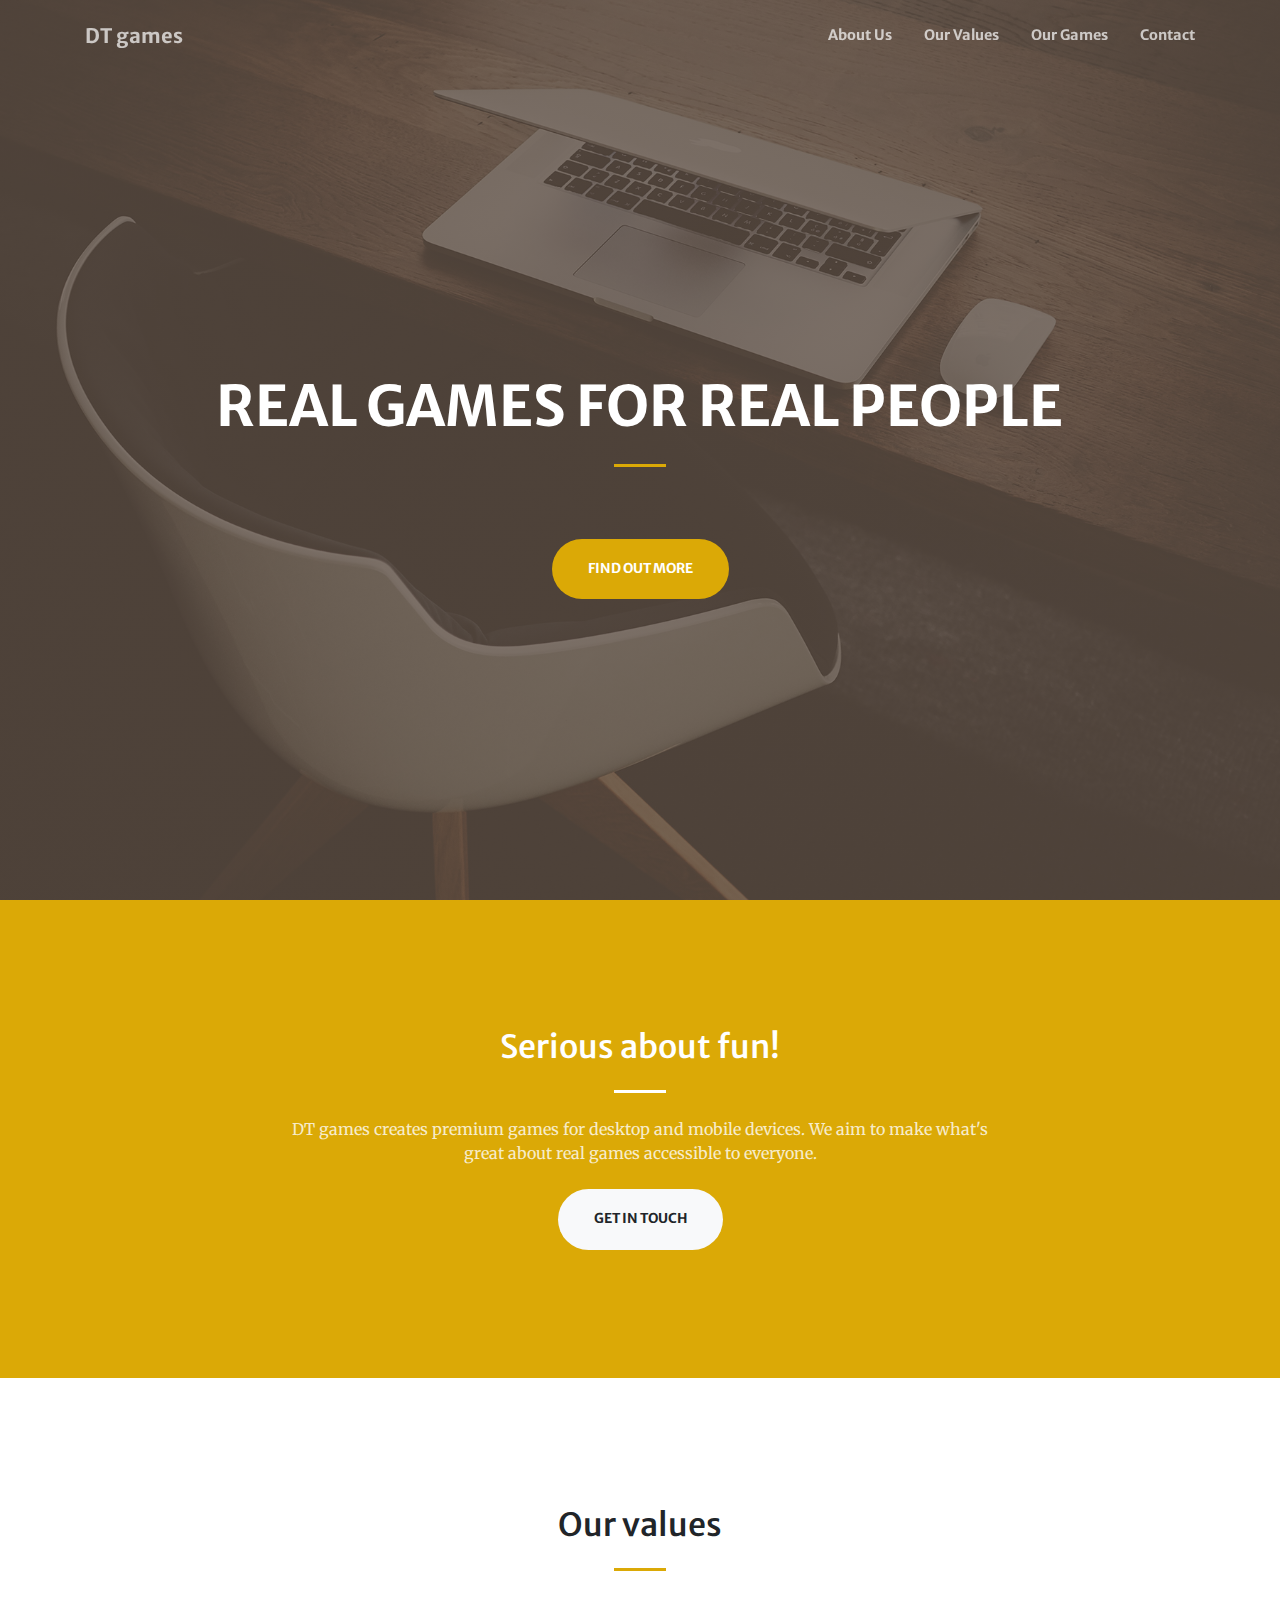
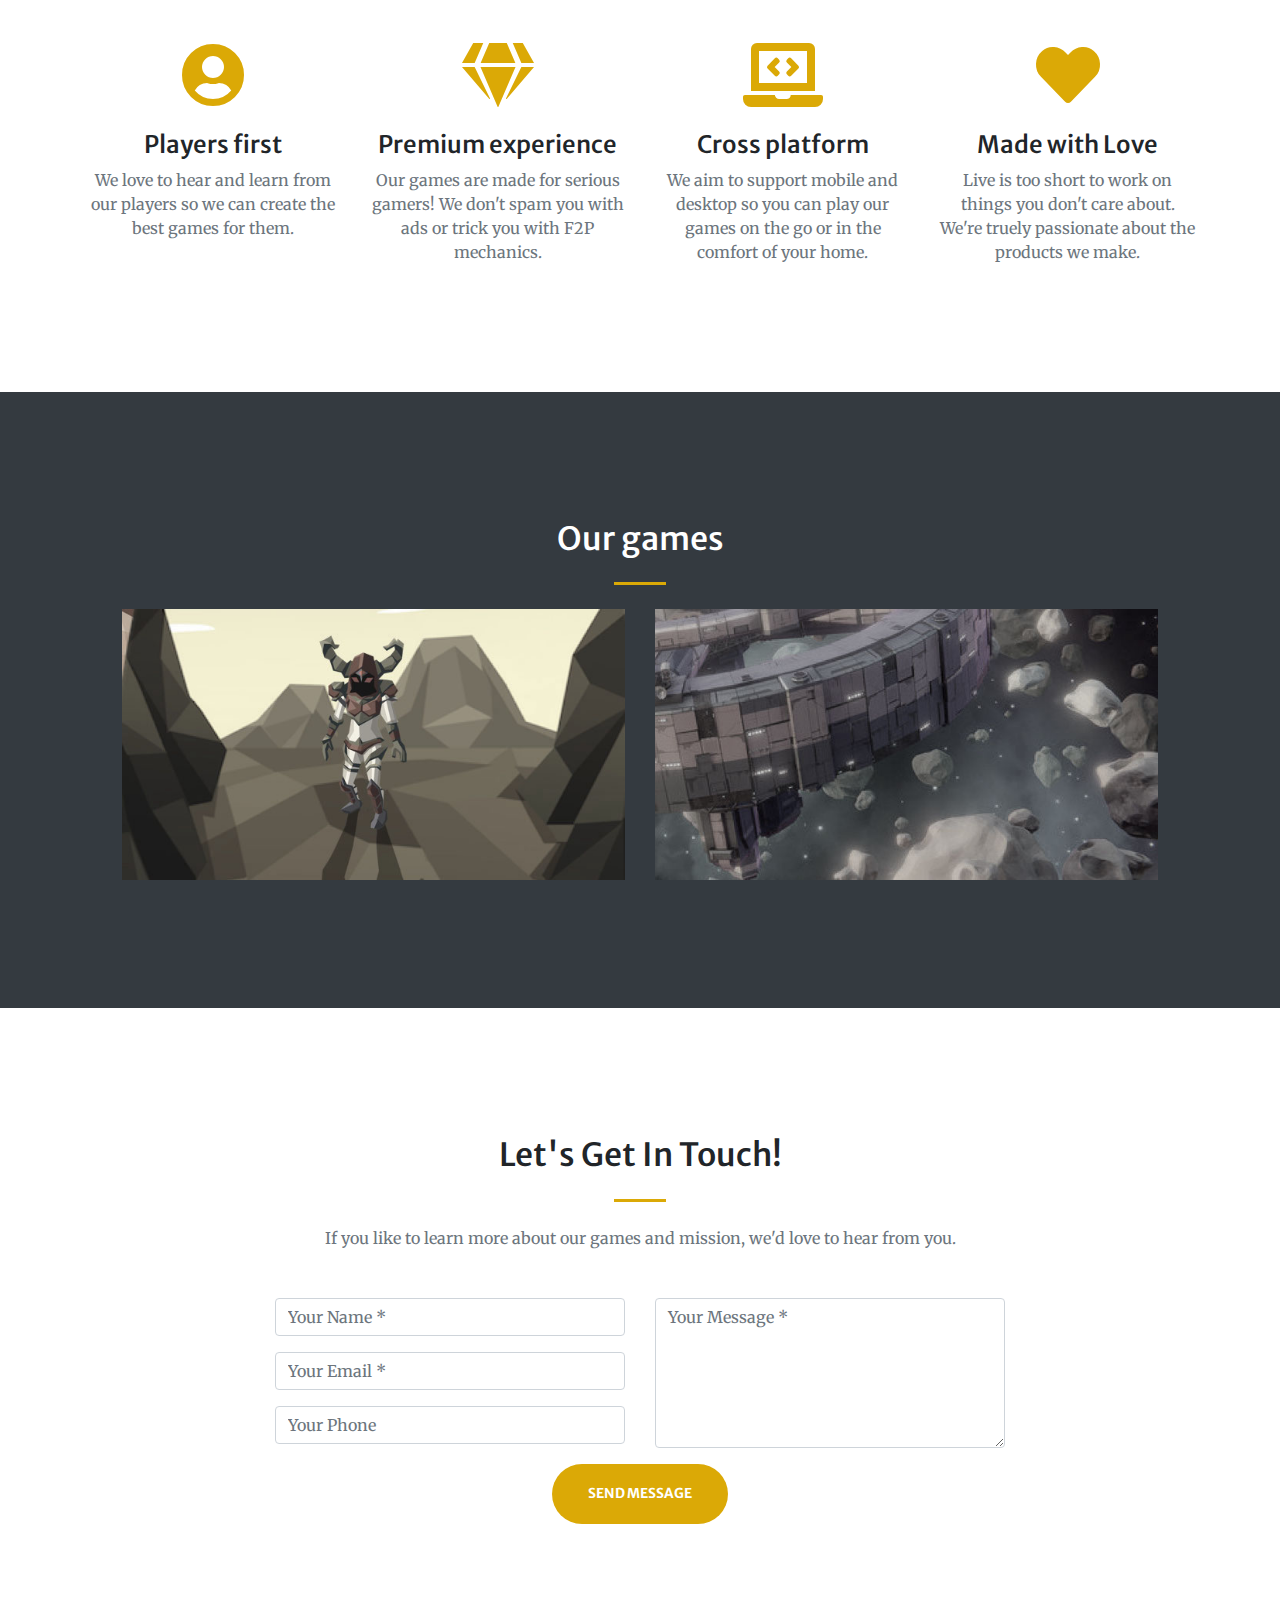
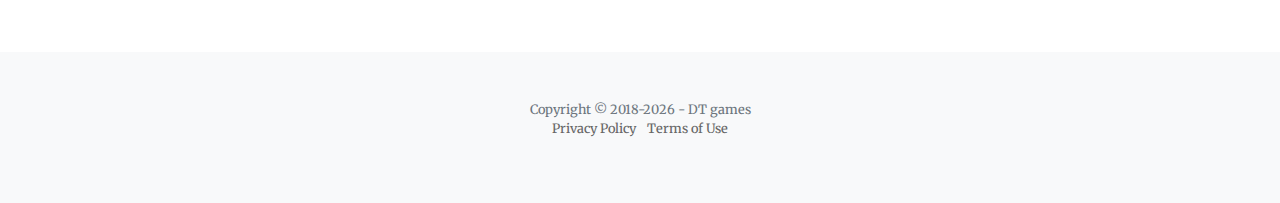
==== index.html @ a959d5f1 "typo fix" ====
<!DOCTYPE html>
<html lang="en">

<head>

  <meta charset="utf-8">
  <meta name="viewport" content="width=device-width, initial-scale=1, shrink-to-fit=no">
  <meta name="description" content="">
  <meta name="author" content="">

  <title>DT games</title>

  <!-- Font Awesome Icons -->
  <link href="vendor/fontawesome-free/css/all.min.css" rel="stylesheet" type="text/css">

  <!-- Google Fonts -->
  <link href="https://fonts.googleapis.com/css?family=Merriweather+Sans:400,700" rel="stylesheet">
  <link href='https://fonts.googleapis.com/css?family=Merriweather:400,300,300italic,400italic,700,700italic' rel='stylesheet' type='text/css'>

  <!-- Plugin CSS -->
  <link href="vendor/magnific-popup/magnific-popup.css" rel="stylesheet">

  <!-- Theme CSS - Includes Bootstrap -->
  <link href="css/creative.css" rel="stylesheet">

</head>

<body id="page-top">

  <!-- Navigation -->
  <nav class="navbar navbar-expand-lg navbar-light fixed-top py-3" id="mainNav">
    <div class="container">
      <a class="navbar-brand js-scroll-trigger" href="#page-top">DT games</a>
      <button class="navbar-toggler navbar-toggler-right" type="button" data-toggle="collapse" data-target="#navbarResponsive" aria-controls="navbarResponsive" aria-expanded="false" aria-label="Toggle navigation">
        <span class="navbar-toggler-icon"></span>
      </button>
      <div class="collapse navbar-collapse" id="navbarResponsive">
        <ul class="navbar-nav ml-auto my-2 my-lg-0">
          <li class="nav-item">
            <a class="nav-link js-scroll-trigger" href="#about">About Us</a>
          </li>
          <li class="nav-item">
            <a class="nav-link js-scroll-trigger" href="#services">Our Values</a>
          </li>
          <li class="nav-item">
            <a class="nav-link js-scroll-trigger" href="#portfolio">Our Games</a>
          </li>
          <li class="nav-item">
            <a class="nav-link js-scroll-trigger" href="#contact">Contact</a>
          </li>
        </ul>
      </div>
    </div>
  </nav>

  <!-- Masthead -->
  <header class="masthead">
    <div class="container h-100">
      <div class="row h-100 align-items-center justify-content-center text-center">
        <div class="col-lg-10 align-self-end">
          <h1 class="text-uppercase text-white font-weight-bold">Real games for real people</h1>
          <hr class="divider my-4">
        </div>
        <div class="col-lg-8 align-self-baseline">
          <p class="text-white-75 font-weight-light mb-5"></p>
          <a class="btn btn-primary btn-xl js-scroll-trigger" href="#about">Find Out More</a>
        </div>
      </div>
    </div>
  </header>

  <!-- About Section -->
  <section class="page-section bg-primary" id="about">
    <div class="container">
      <div class="row justify-content-center">
        <div class="col-lg-8 text-center">
          <h2 class="text-white mt-0">Serious about fun!</h2>
          <hr class="divider light my-4">
          <p class="text-white-80 mb-4" >DT games creates premium games for desktop and mobile devices. We aim to make what's great about real games accessible to everyone.</p>
          <a class="btn btn-light btn-xl js-scroll-trigger" href="#contact">get in touch</a>
        </div>
      </div>
    </div>
  </section>

  <!-- Services Section --> 
  <section class="page-section" id="services">
    <div class="container">
      <h2 class="text-center mt-0">Our values</h2>
      <hr class="divider my-4">
      <div class="row">
        <div class="col-lg-3 col-md-6 text-center">
          <div class="mt-5">
            <i class="fas fa-4x fa-user-circle text-primary mb-4"></i>
            <h3 class="h4 mb-2">Players first</h3>
            <p class="text-muted mb-0">We love to hear and learn from our players so we can create the best games for them.</p>
          </div>
        </div>
        <div class="col-lg-3 col-md-6 text-center">
          <div class="mt-5">
            <i class="fas fa-4x fa-gem text-primary mb-4"></i>
            <h3 class="h4 mb-2">Premium experience</h3>
            <p class="text-muted mb-0">Our games are made for serious gamers! We don't spam you with ads or trick you with F2P mechanics.</p>
          </div>
        </div>
        <div class="col-lg-3 col-md-6 text-center">
          <div class="mt-5">
            <i class="fas fa-4x fa-laptop-code text-primary mb-4"></i>
            <h3 class="h4 mb-2">Cross platform</h3>
            <p class="text-muted mb-0">We aim to support mobile and desktop so you can play our games on the go or in the comfort of your home.</p>
          </div>
        </div>
        <div class="col-lg-3 col-md-6 text-center">
          <div class="mt-5">
            <i class="fas fa-4x fa-heart text-primary mb-4"></i>
            <h3 class="h4 mb-2">Made with Love</h3>
            <p class="text-muted mb-0">Live is too short to work on things you don't care about. We're truely passionate about the products we make.</p>
          </div>
        </div>
      </div>
    </div>
  </section>

  <!-- Portfolio Section -->
  <section id="portfolio" class="page-section bg-dark text-white">
    <div class="container-fluid">
      <h2 class="text-center mt-0">Our games</h2>
      <hr class="divider my-4">
      <div class="row justify-content-center">

        <div class="col-lg-5 col-sm-6">
          <a class="portfolio-box" href="img/portfolio/fullsize/1.jpg">
            <img class="img-fluid" src="img/portfolio/thumbnails/1.jpg" alt="">
            <div class="portfolio-box-caption">
              <div class="project-category text-white-50">
                in development
              </div>
              <div class="project-name">
                Lands of Loot
              </div>
            </div>
          </a>
        </div>
        <div class="col-lg-5 col-sm-6">
          <a class="portfolio-box" href="img/portfolio/fullsize/3.jpg">
            <img class="img-fluid" src="img/portfolio/thumbnails/3.jpg" alt="">
            <div class="portfolio-box-caption">
              <div class="project-category text-white-50">
                
              </div>
              <div class="project-name">
                TBA
              </div>
            </div>
          </a>
        </div>
      </div>
    </div>

  </section>

  <!-- Contact Section -->
  <section class="page-section" id="contact">
    <div class="container">
      <div class="row justify-content-center">
        <div class="col-lg-8 text-center">
          <h2 class="mt-0">Let's Get In Touch!</h2>
          <hr class="divider my-4">
          <p class="text-muted mb-5">If you like to learn more about our games and mission, we'd love to hear from you.</p>
        </div>
      </div>
     

<div class="row justify-content-center">
        <div class="col-lg-8 text-center">
          <form id="contactForm" name="sentMessage" novalidate="novalidate" action="https://getsimpleform.com/messages?form_api_token=a5a8822641e421482d046824a2b41485" method="post">
                  <input type='hidden' name='redirect_to' value='http://www.dt-games.com' />

                  <div class="row">
                    <div class="col-md-6">
                      <div class="form-group">
                        <input class="form-control" id="name" type="text" placeholder="Your Name *" required="required" data-validation-required-message="Please enter your name.">
                        <p class="help-block text-danger"></p>
                      </div>
                      <div class="form-group">
                        <input class="form-control" id="email" type="email" placeholder="Your Email *" required="required" data-validation-required-message="Please enter your email address.">
                        <p class="help-block text-danger"></p>
                      </div>
                      <div class="form-group">
                        <input class="form-control" id="phone" type="tel" placeholder="Your Phone">
                        <p class="help-block text-danger"></p>
                      </div>
                    </div>
                    <div class="col-md-6">
                      <div class="form-group">
                        <textarea class="form-control" id="message" placeholder="Your Message *" required="required" data-validation-required-message="Please enter a message." style="height:150px"></textarea>
                        <p class="help-block text-danger"></p>
                      </div>
                    </div>
                    <div class="clearfix"></div>
                    <div class="col-lg-12 text-center">
                      <div id="success"></div>
                      <button id="sendMessageButton" class="btn btn-primary btn-xl text-uppercase" type="submit">Send Message</button>
                    </div>
                  </div>
                </form>
            </div>
      </div>
     

    </div>
  </section>

  <!-- Footer -->
  <footer class="bg-light py-5">
    <div class="container">
      <div class="small text-center text-muted">Copyright &copy;  
        2018-<script>document.write(new Date().getFullYear())</script>
       - DT games</div>

         <div class="small text-center text-muted">
            <ul class="list-inline quicklinks">
              <li class="list-inline-item">
                <a href="privacy.html" style="color:#666">Privacy Policy</a>
              </li>
              <li class="list-inline-item">
                <a href="terms.html" style="color:#666">Terms of Use</a>
              </li>
            </ul>
          </div>
    </div>

  </footer>

  <!-- Bootstrap core JavaScript -->
  <script src="vendor/jquery/jquery.min.js"></script>
  <script src="vendor/bootstrap/js/bootstrap.bundle.min.js"></script>

  <!-- Plugin JavaScript -->
  <script src="vendor/jquery-easing/jquery.easing.min.js"></script>
  <script src="vendor/magnific-popup/jquery.magnific-popup.min.js"></script>

  <!-- Contact form JavaScript -->
  <script src="js/jqBootstrapValidation.js"></script>
  <script src="js/contact_me.js"></script>

  <!-- Custom scripts for this template -->
  <script src="js/creative.min.js"></script>



</body>

</html>
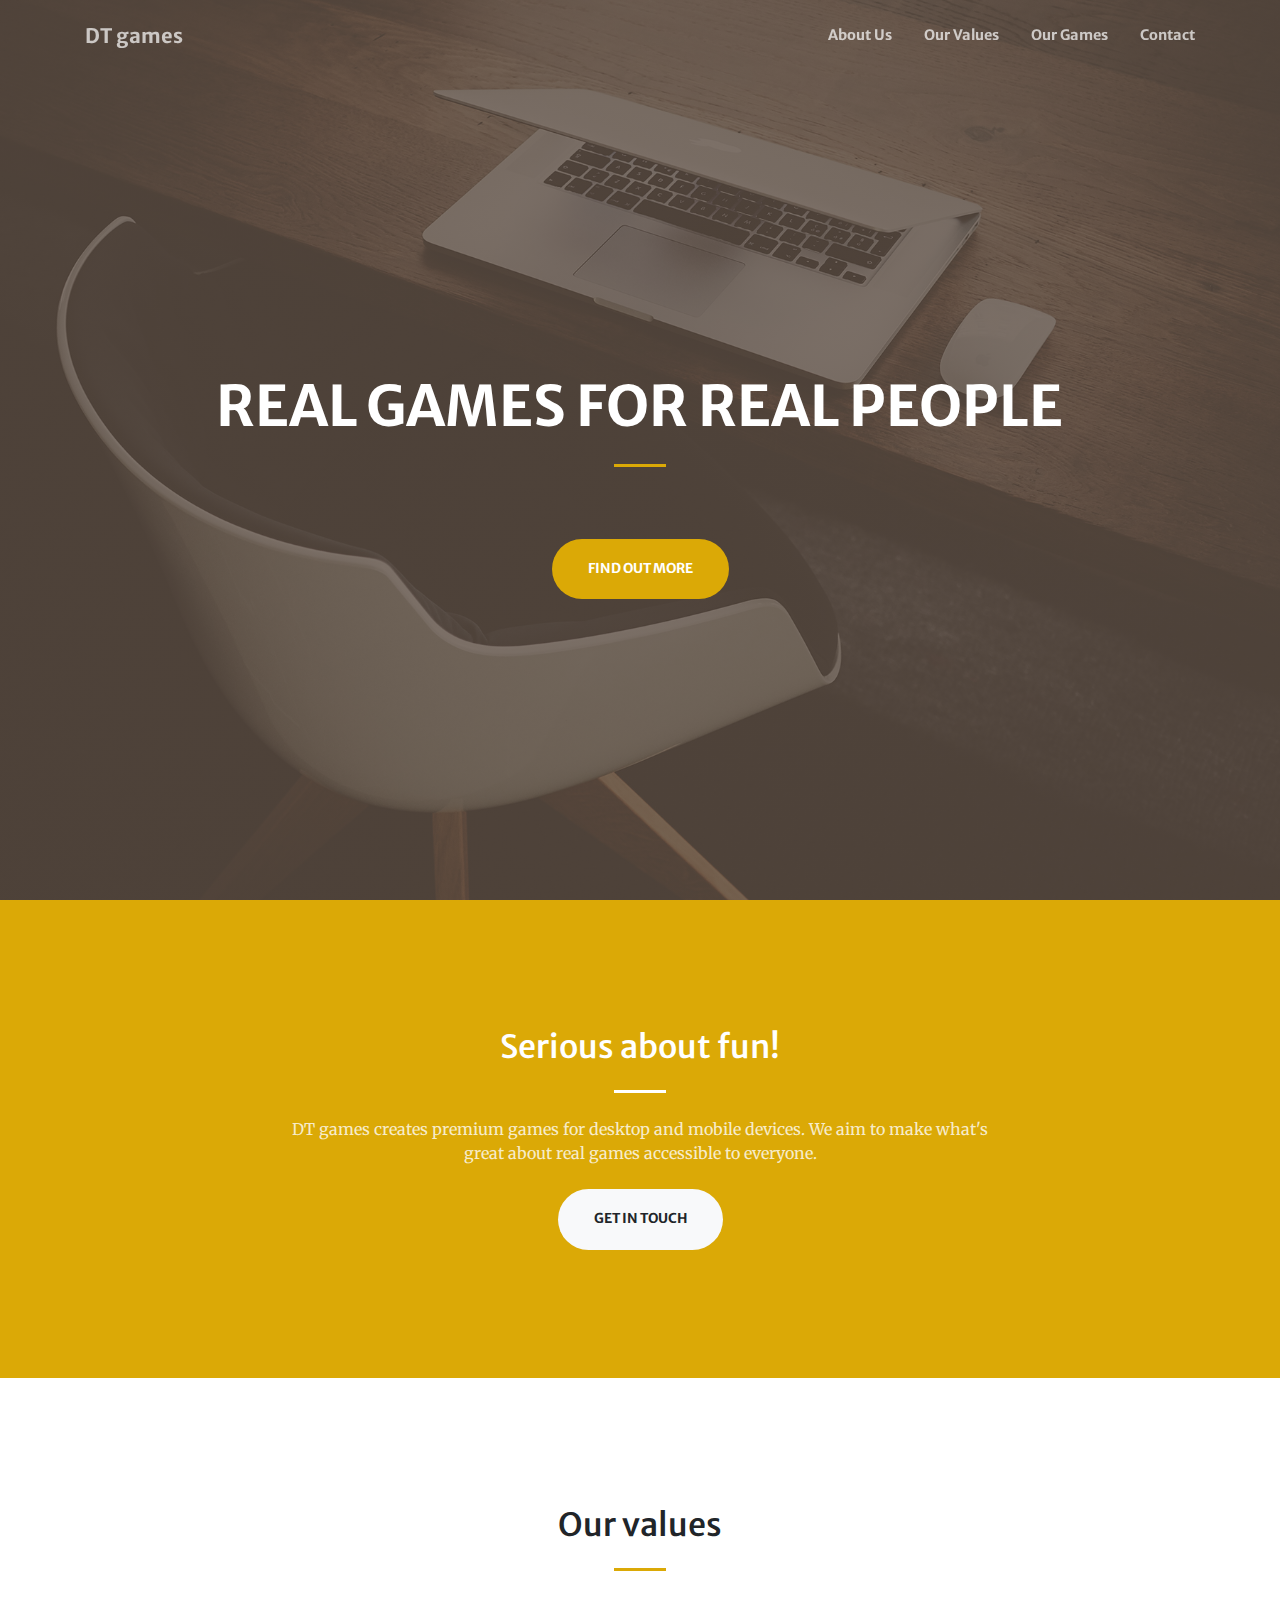
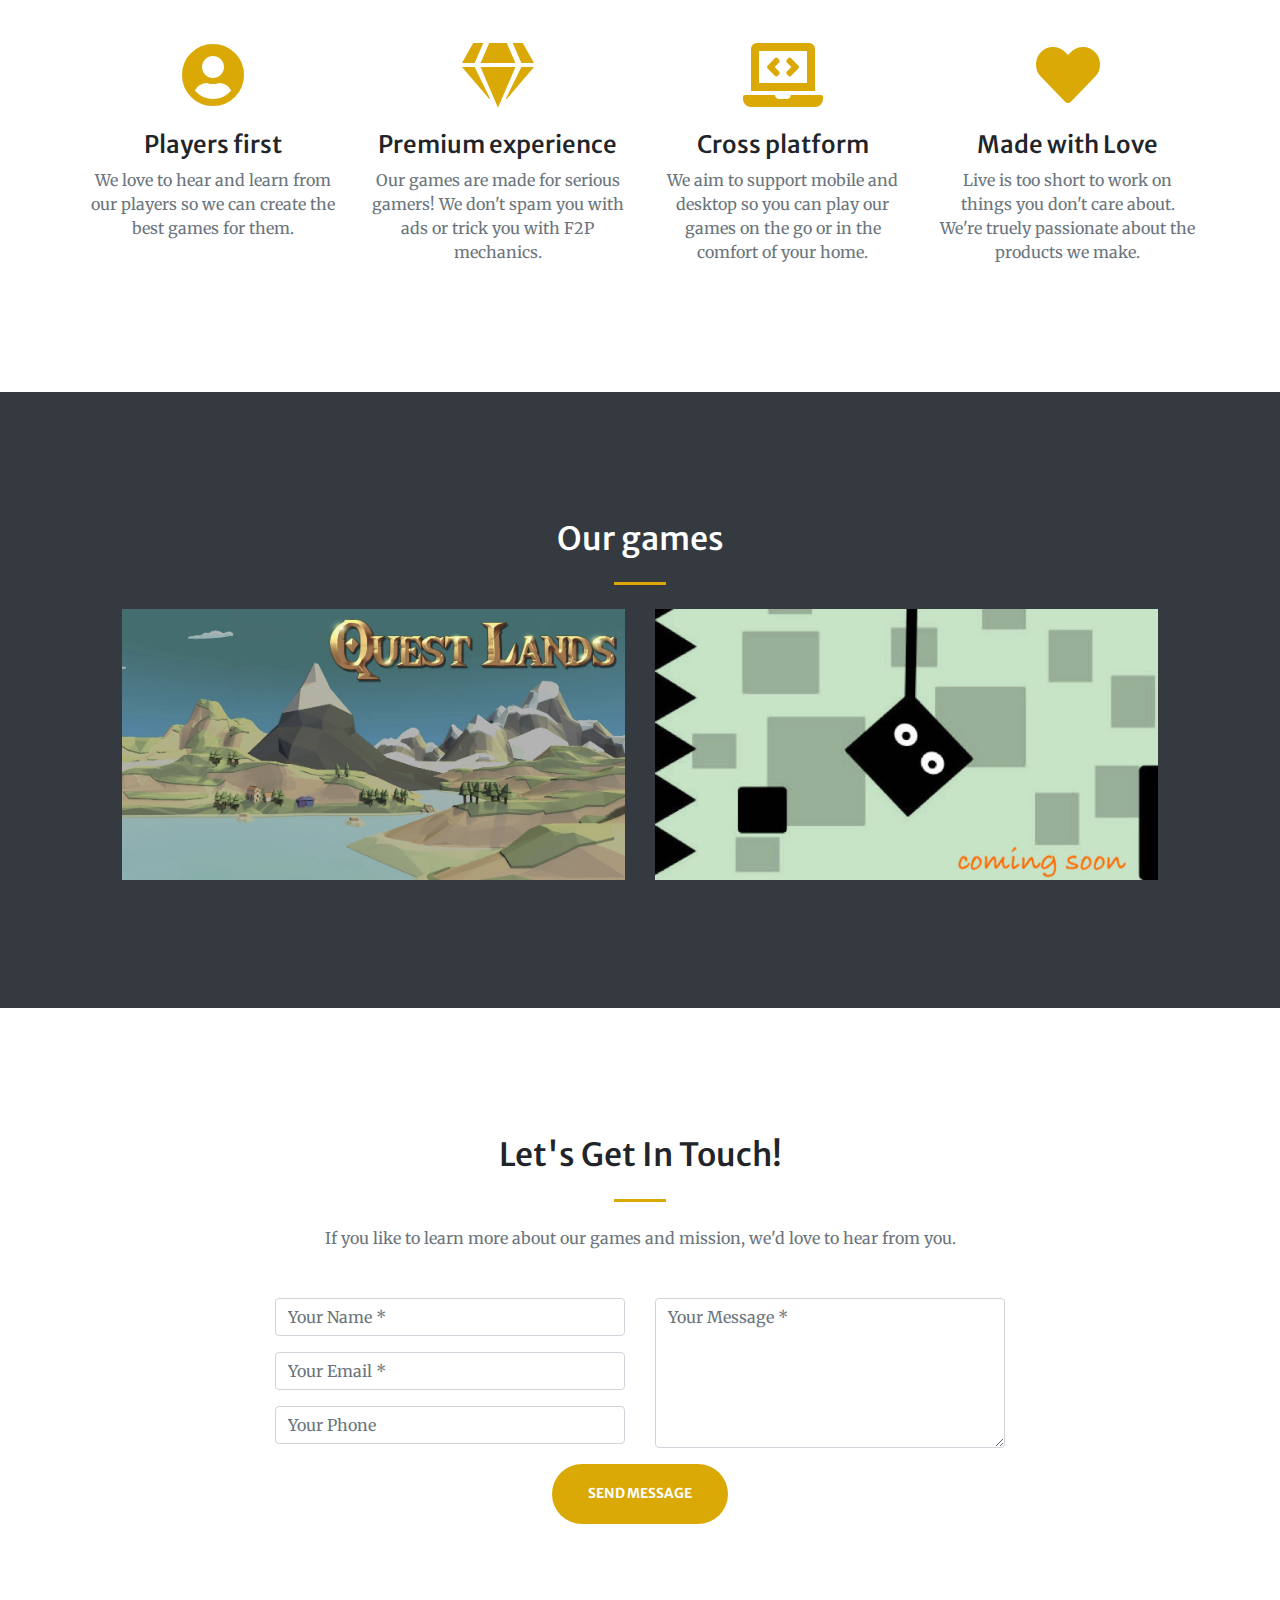
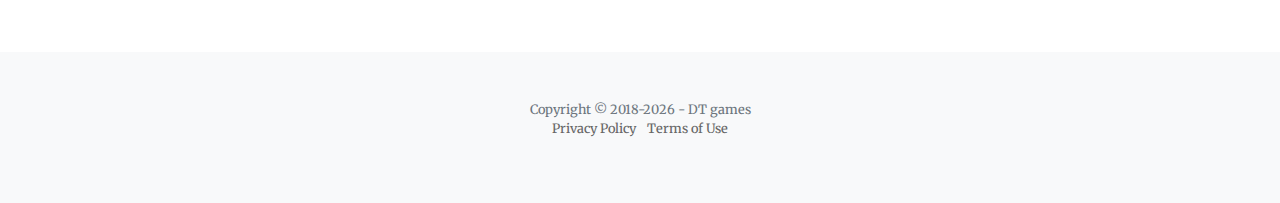
==== commit 16a3b69a: "Link Quest Lands and show Rope Square as coing son" ====
--- a/index.html
+++ b/index.html
@@ -122,37 +122,37 @@
   </section>
 
   <!-- Portfolio Section -->
-  <section id="portfolio" class="page-section bg-dark text-white">
+  <section id="portfolio_2" class="page-section bg-dark text-white">
     <div class="container-fluid">
       <h2 class="text-center mt-0">Our games</h2>
       <hr class="divider my-4">
       <div class="row justify-content-center">
 
         <div class="col-lg-5 col-sm-6">
-          <a class="portfolio-box" href="img/portfolio/fullsize/1.jpg">
+          <a href="https://play.google.com/store/apps/details?id=games.roguelike.slaythetitan" target="blank">
             <img class="img-fluid" src="img/portfolio/thumbnails/1.jpg" alt="">
             <div class="portfolio-box-caption">
               <div class="project-category text-white-50">
-                in development
+                
               </div>
               <div class="project-name">
-                Lands of Loot
+
               </div>
             </div>
           </a>
         </div>
         <div class="col-lg-5 col-sm-6">
-          <a class="portfolio-box" href="img/portfolio/fullsize/3.jpg">
-            <img class="img-fluid" src="img/portfolio/thumbnails/3.jpg" alt="">
+			
+            <img class="img-fluid" src="img/portfolio/thumbnails/2.jpg" alt="">
             <div class="portfolio-box-caption">
               <div class="project-category text-white-50">
                 
               </div>
               <div class="project-name">
-                TBA
+
               </div>
             </div>
-          </a>
+			
         </div>
       </div>
     </div>
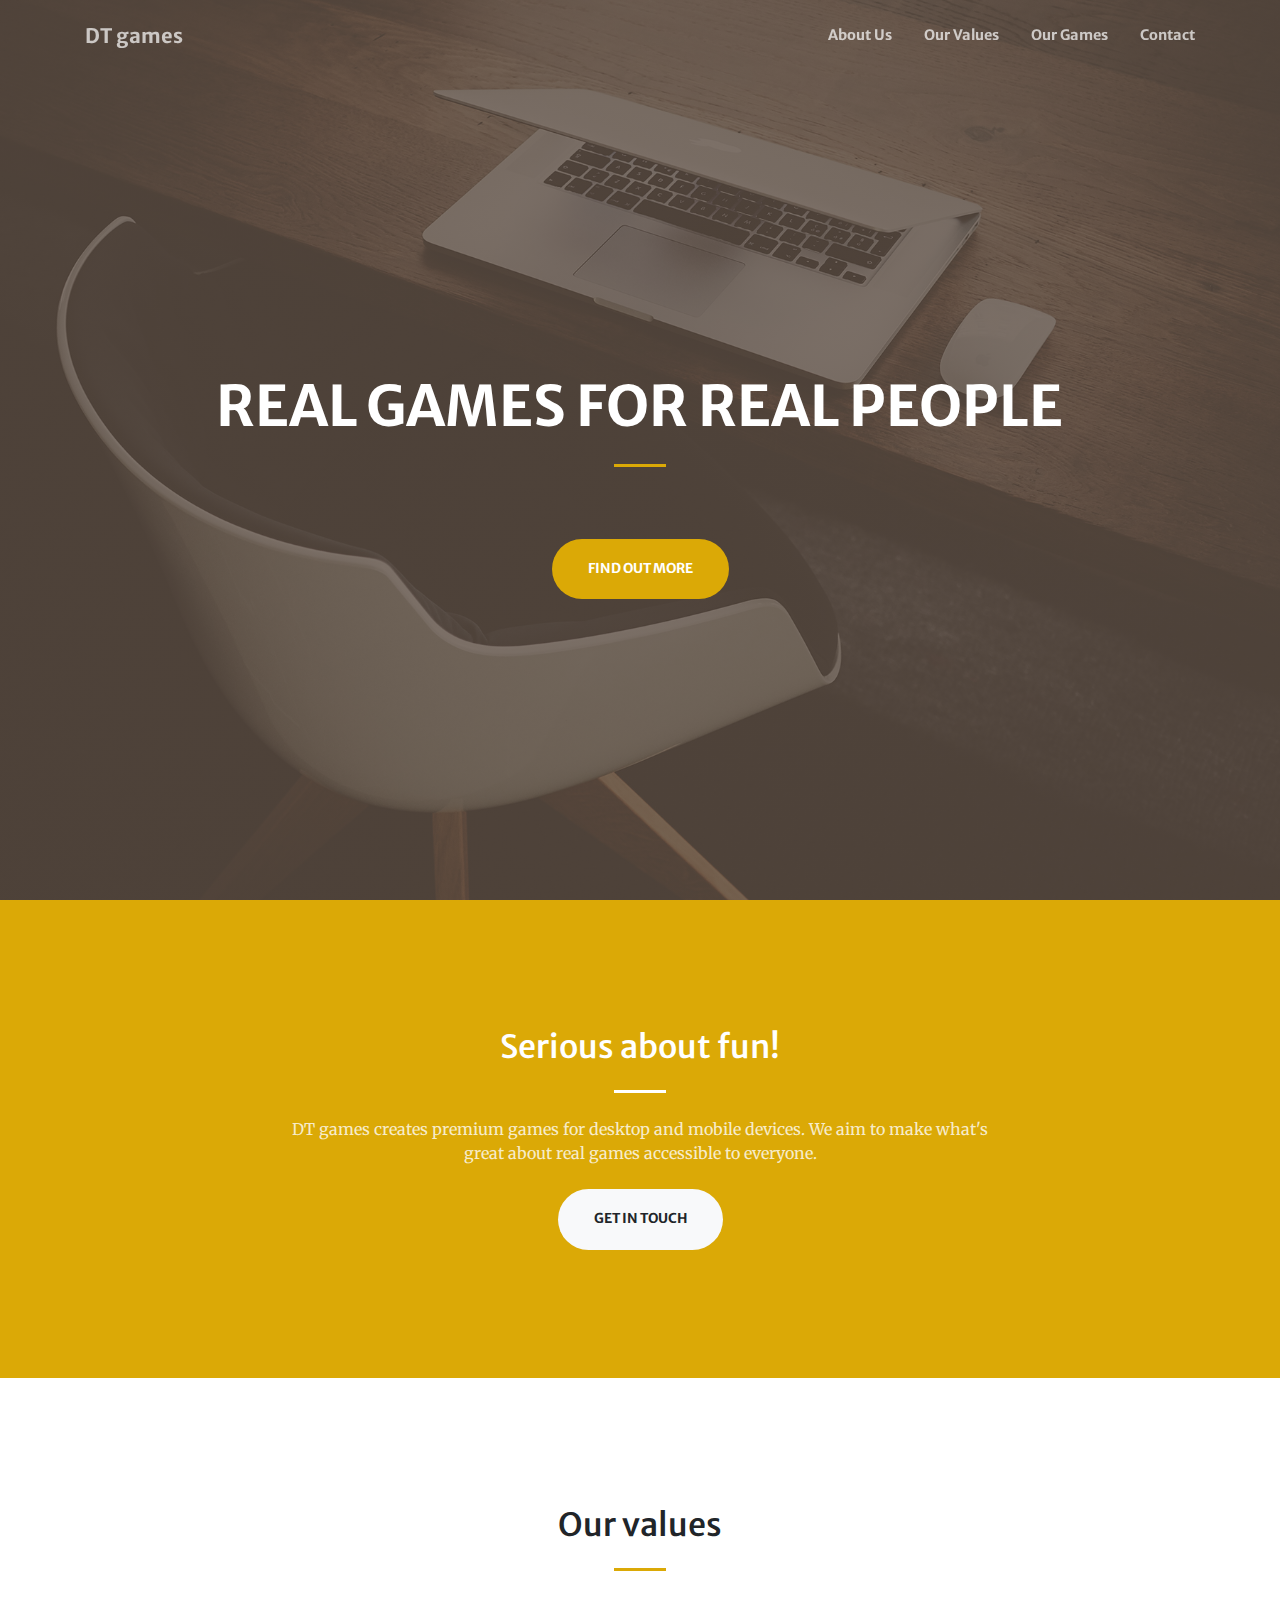
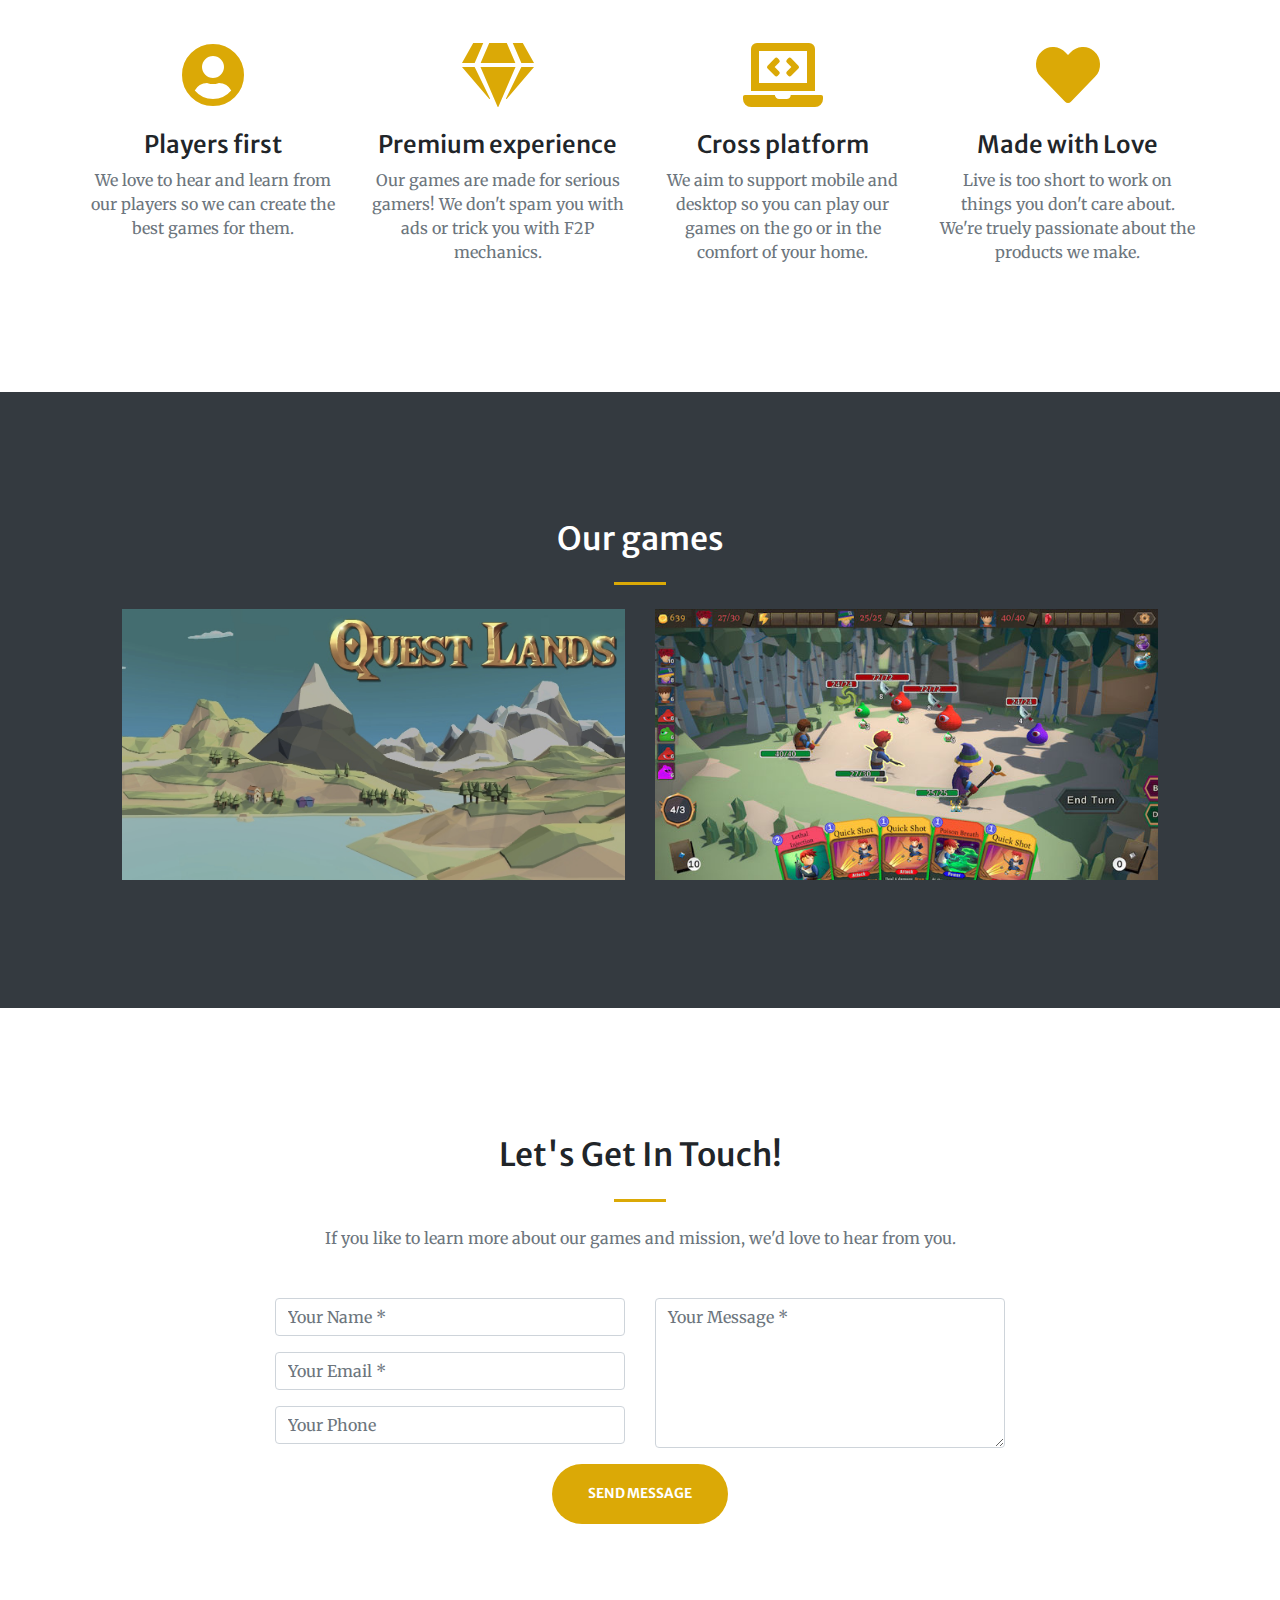
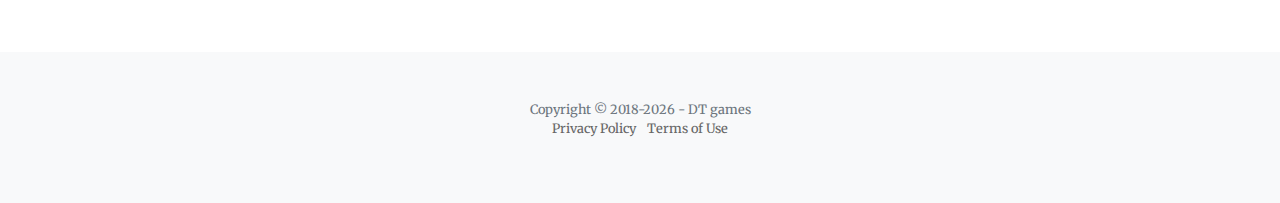
==== commit a25b3955: "Link to Us United" ====
--- a/index.html
+++ b/index.html
@@ -142,7 +142,7 @@
           </a>
         </div>
         <div class="col-lg-5 col-sm-6">
-			
+			<a href="https://store.steampowered.com/app/2067070/Us_United__COOP_DECKBUILDER/" target="blank">
             <img class="img-fluid" src="img/portfolio/thumbnails/2.jpg" alt="">
             <div class="portfolio-box-caption">
               <div class="project-category text-white-50">
@@ -152,6 +152,7 @@
 
               </div>
             </div>
+          </a>
 			
         </div>
       </div>
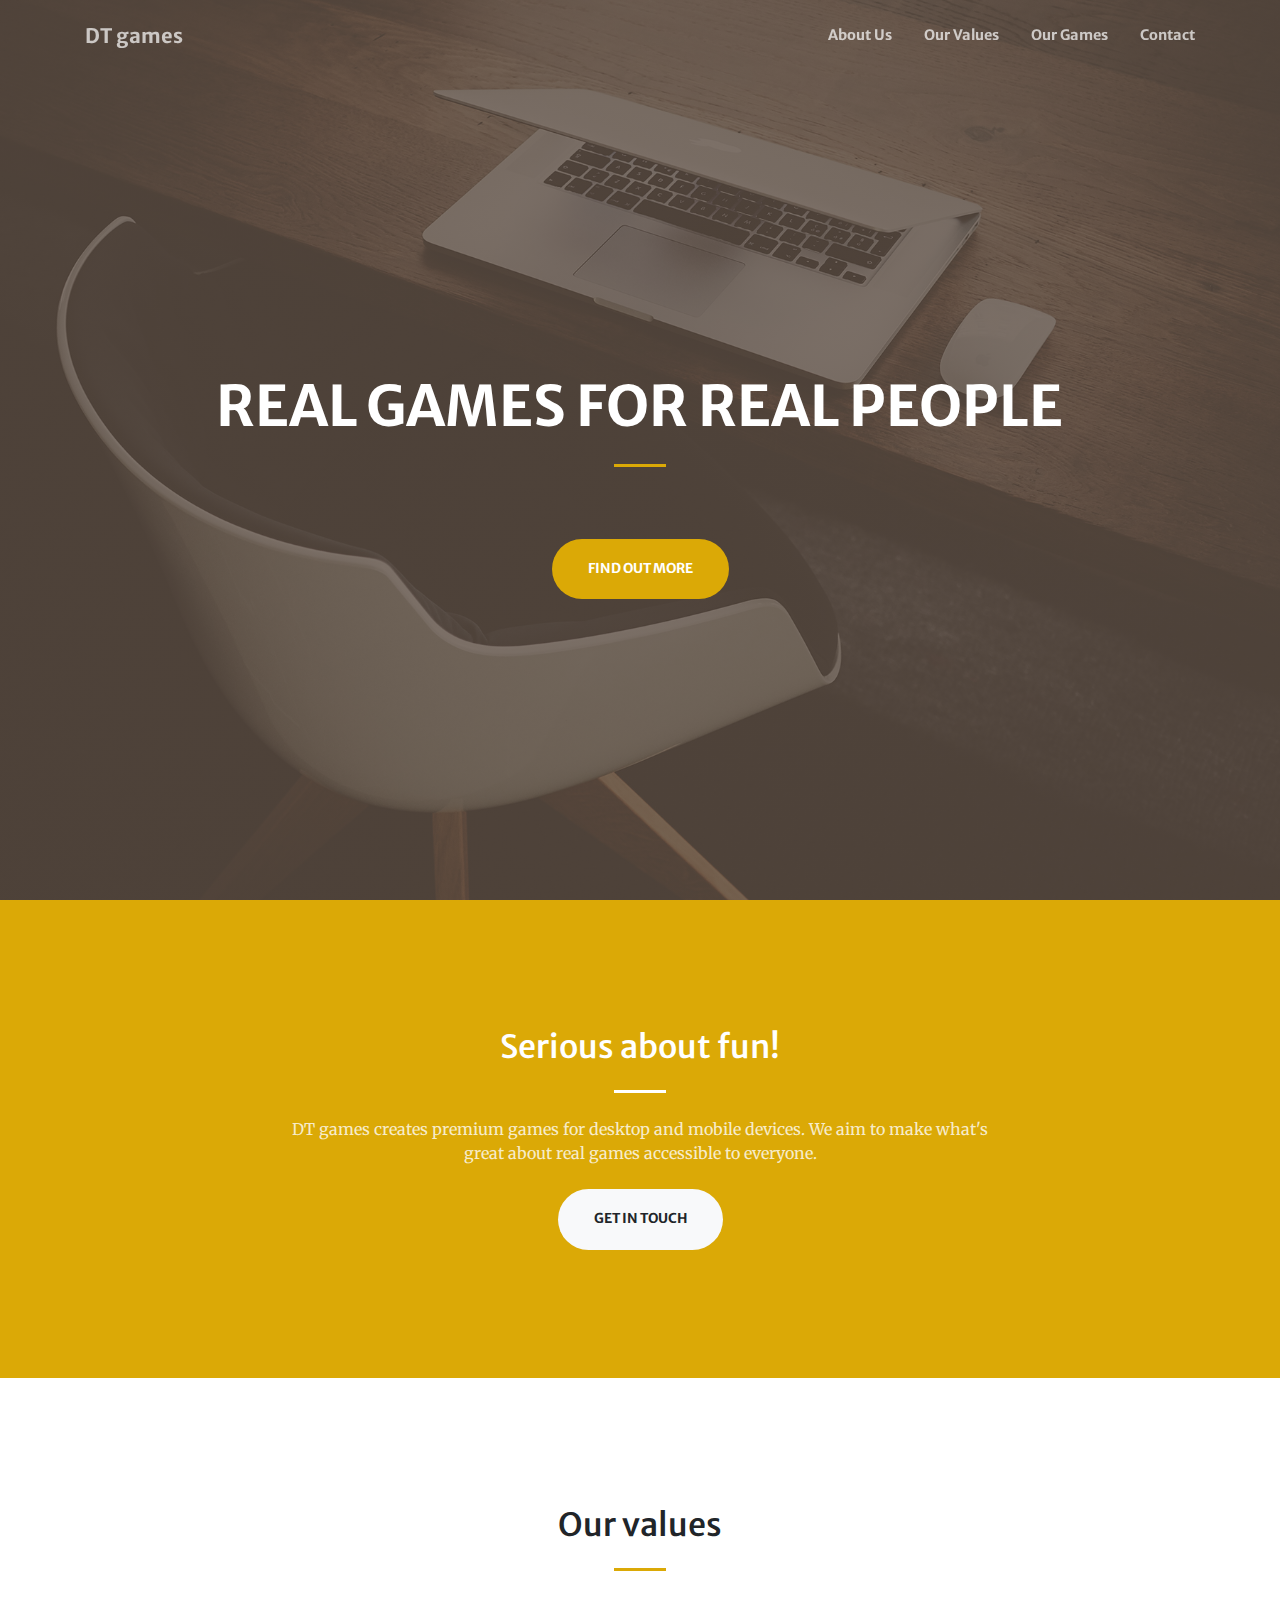
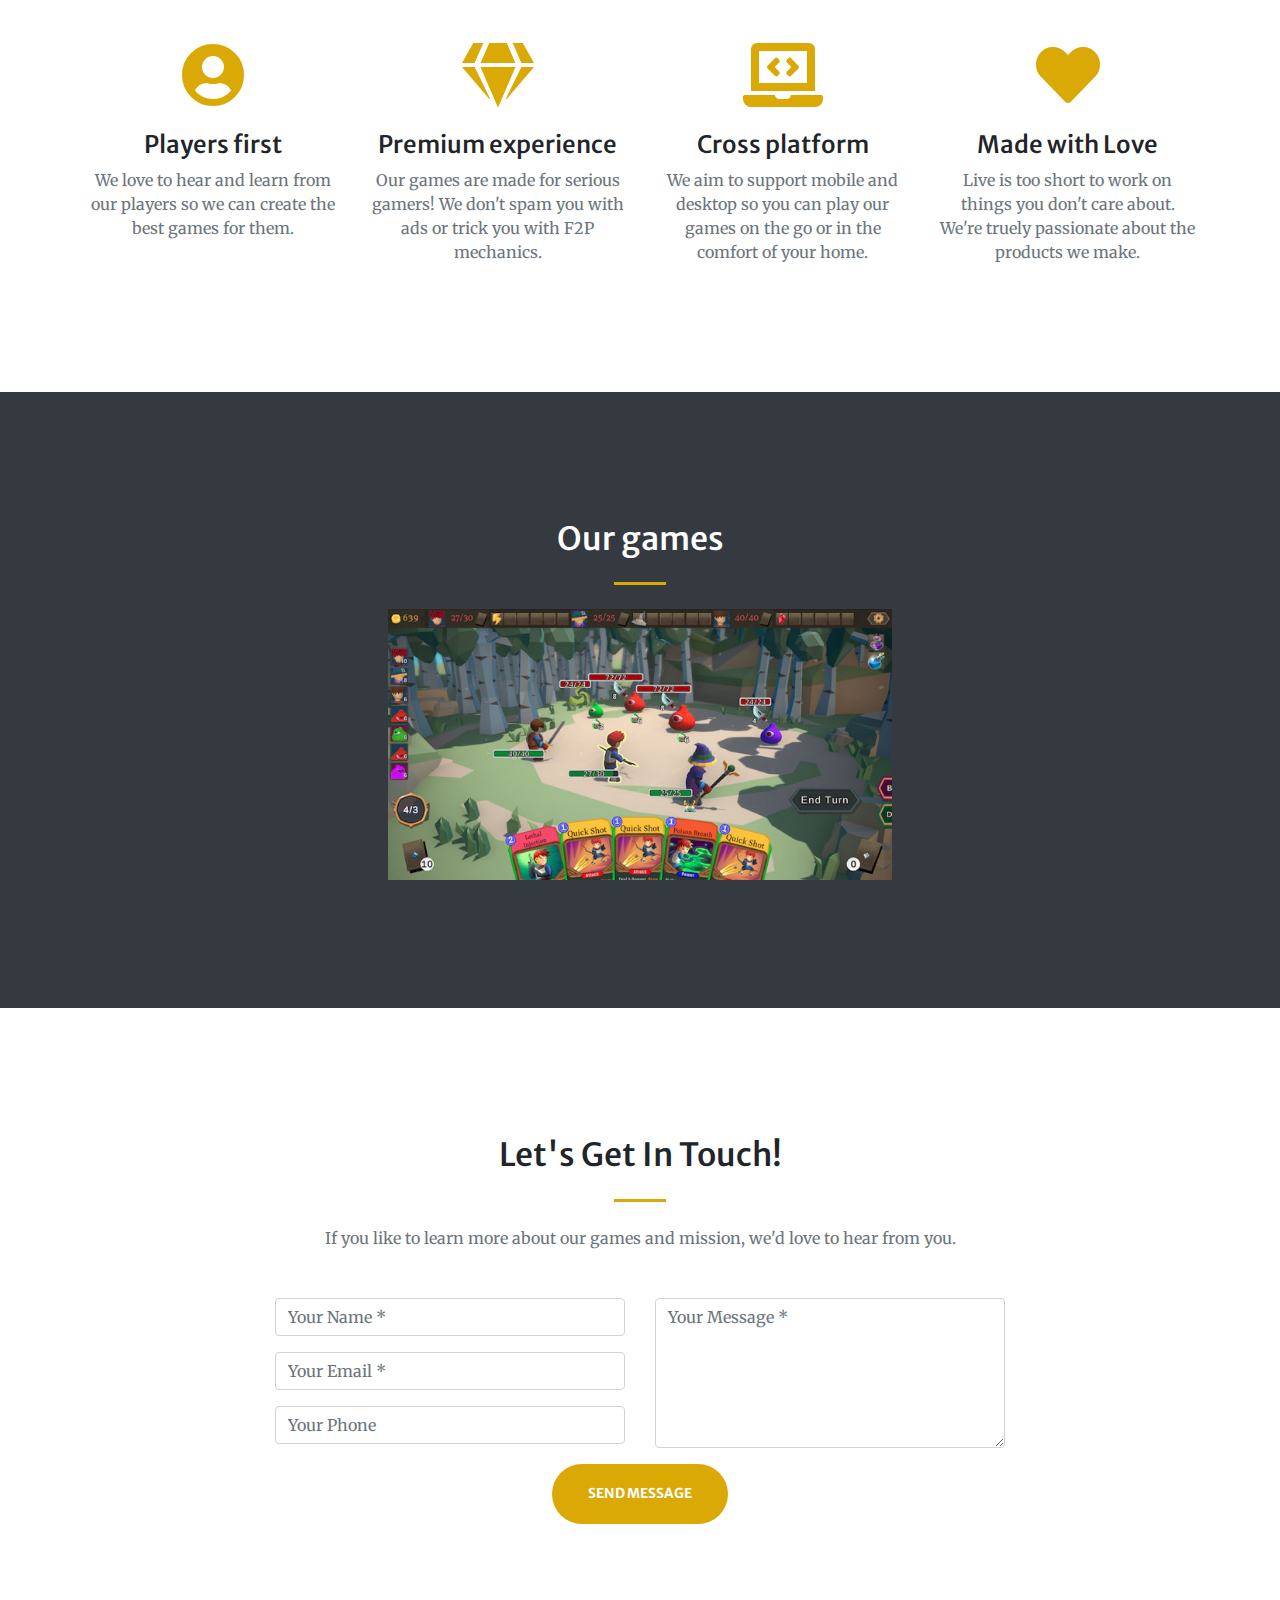
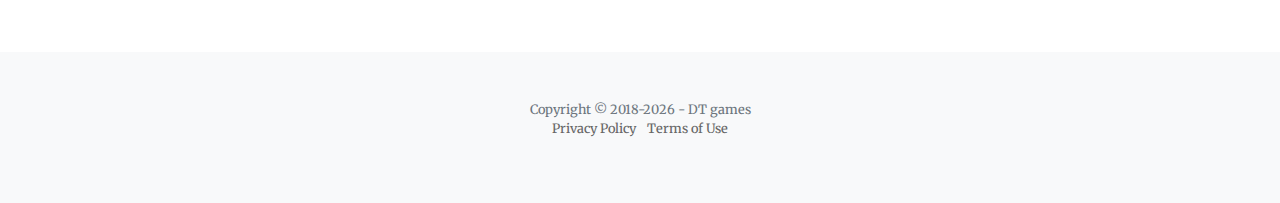
==== commit 17868a38: "Update index.html" ====
--- a/index.html
+++ b/index.html
@@ -127,7 +127,7 @@
       <h2 class="text-center mt-0">Our games</h2>
       <hr class="divider my-4">
       <div class="row justify-content-center">
-
+<!--
         <div class="col-lg-5 col-sm-6">
           <a href="https://play.google.com/store/apps/details?id=games.roguelike.slaythetitan" target="blank">
             <img class="img-fluid" src="img/portfolio/thumbnails/1.jpg" alt="">
@@ -141,6 +141,7 @@
             </div>
           </a>
         </div>
+      -->
         <div class="col-lg-5 col-sm-6">
 			<a href="https://store.steampowered.com/app/2067070/Us_United__COOP_DECKBUILDER/" target="blank">
             <img class="img-fluid" src="img/portfolio/thumbnails/2.jpg" alt="">
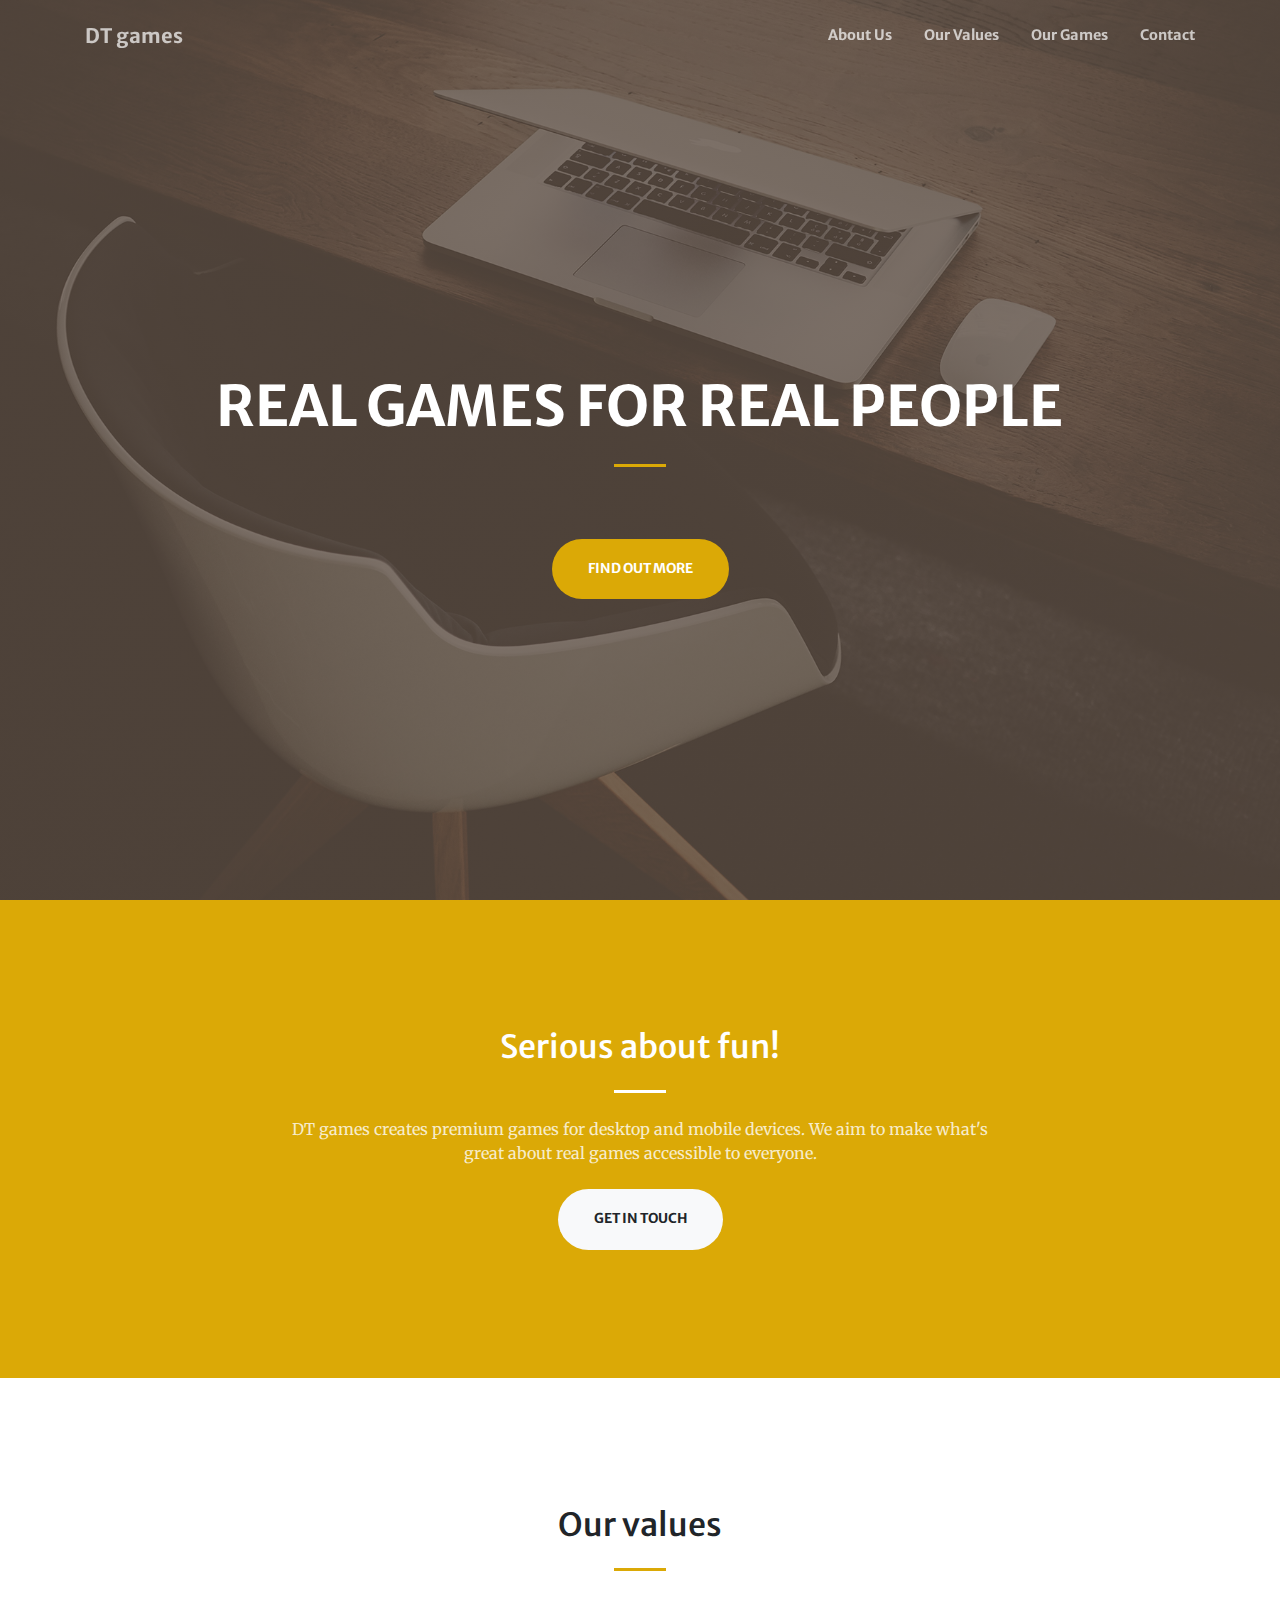
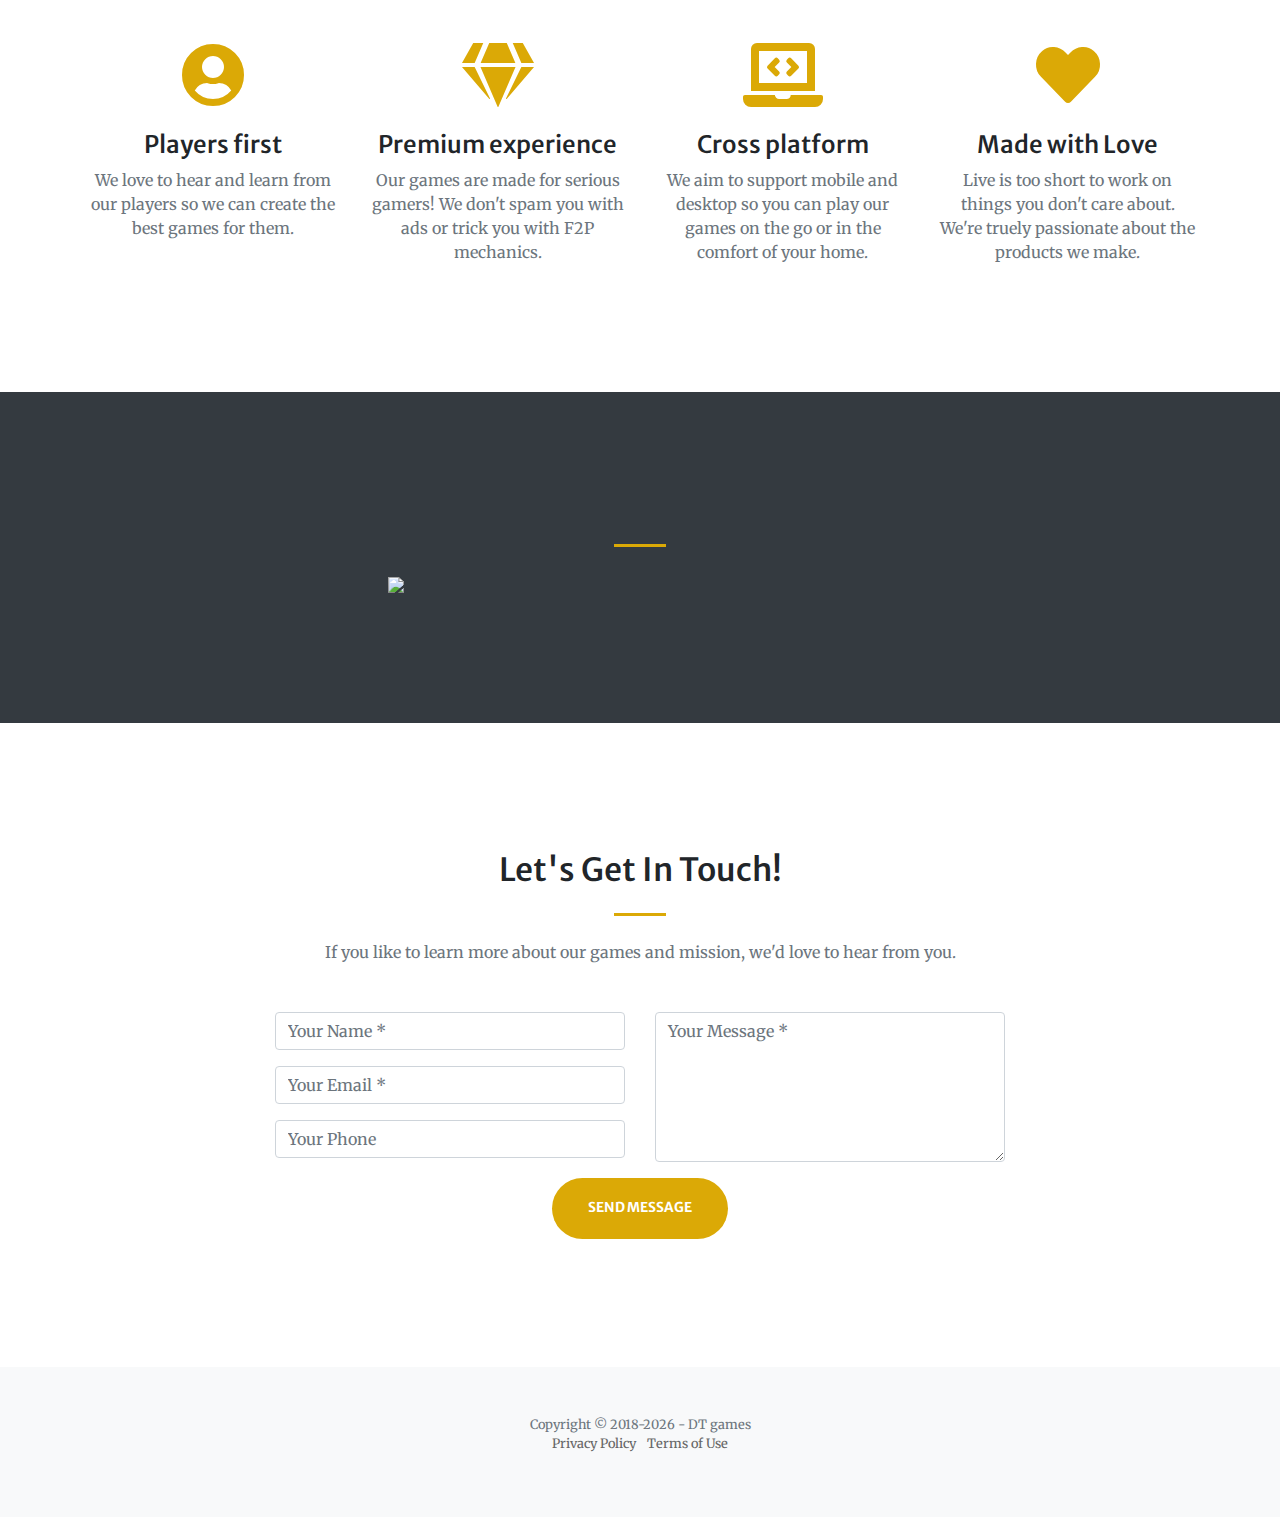
==== commit 1c228da2: "Update index.html" ====
--- a/index.html
+++ b/index.html
@@ -124,7 +124,7 @@
   <!-- Portfolio Section -->
   <section id="portfolio_2" class="page-section bg-dark text-white">
     <div class="container-fluid">
-      <h2 class="text-center mt-0">Our games</h2>
+      <h2 class="text-center mt-0"></h2>
       <hr class="divider my-4">
       <div class="row justify-content-center">
 <!--
@@ -144,7 +144,7 @@
       -->
         <div class="col-lg-5 col-sm-6">
 			<a href="https://store.steampowered.com/app/2067070/Us_United__COOP_DECKBUILDER/" target="blank">
-            <img class="img-fluid" src="img/portfolio/thumbnails/2.jpg" alt="">
+            <img class="img-fluid" src="https://cdn.cloudflare.steamstatic.com/steam/apps/2067070/header.jpg?t=1693158416">
             <div class="portfolio-box-caption">
               <div class="project-category text-white-50">
                 
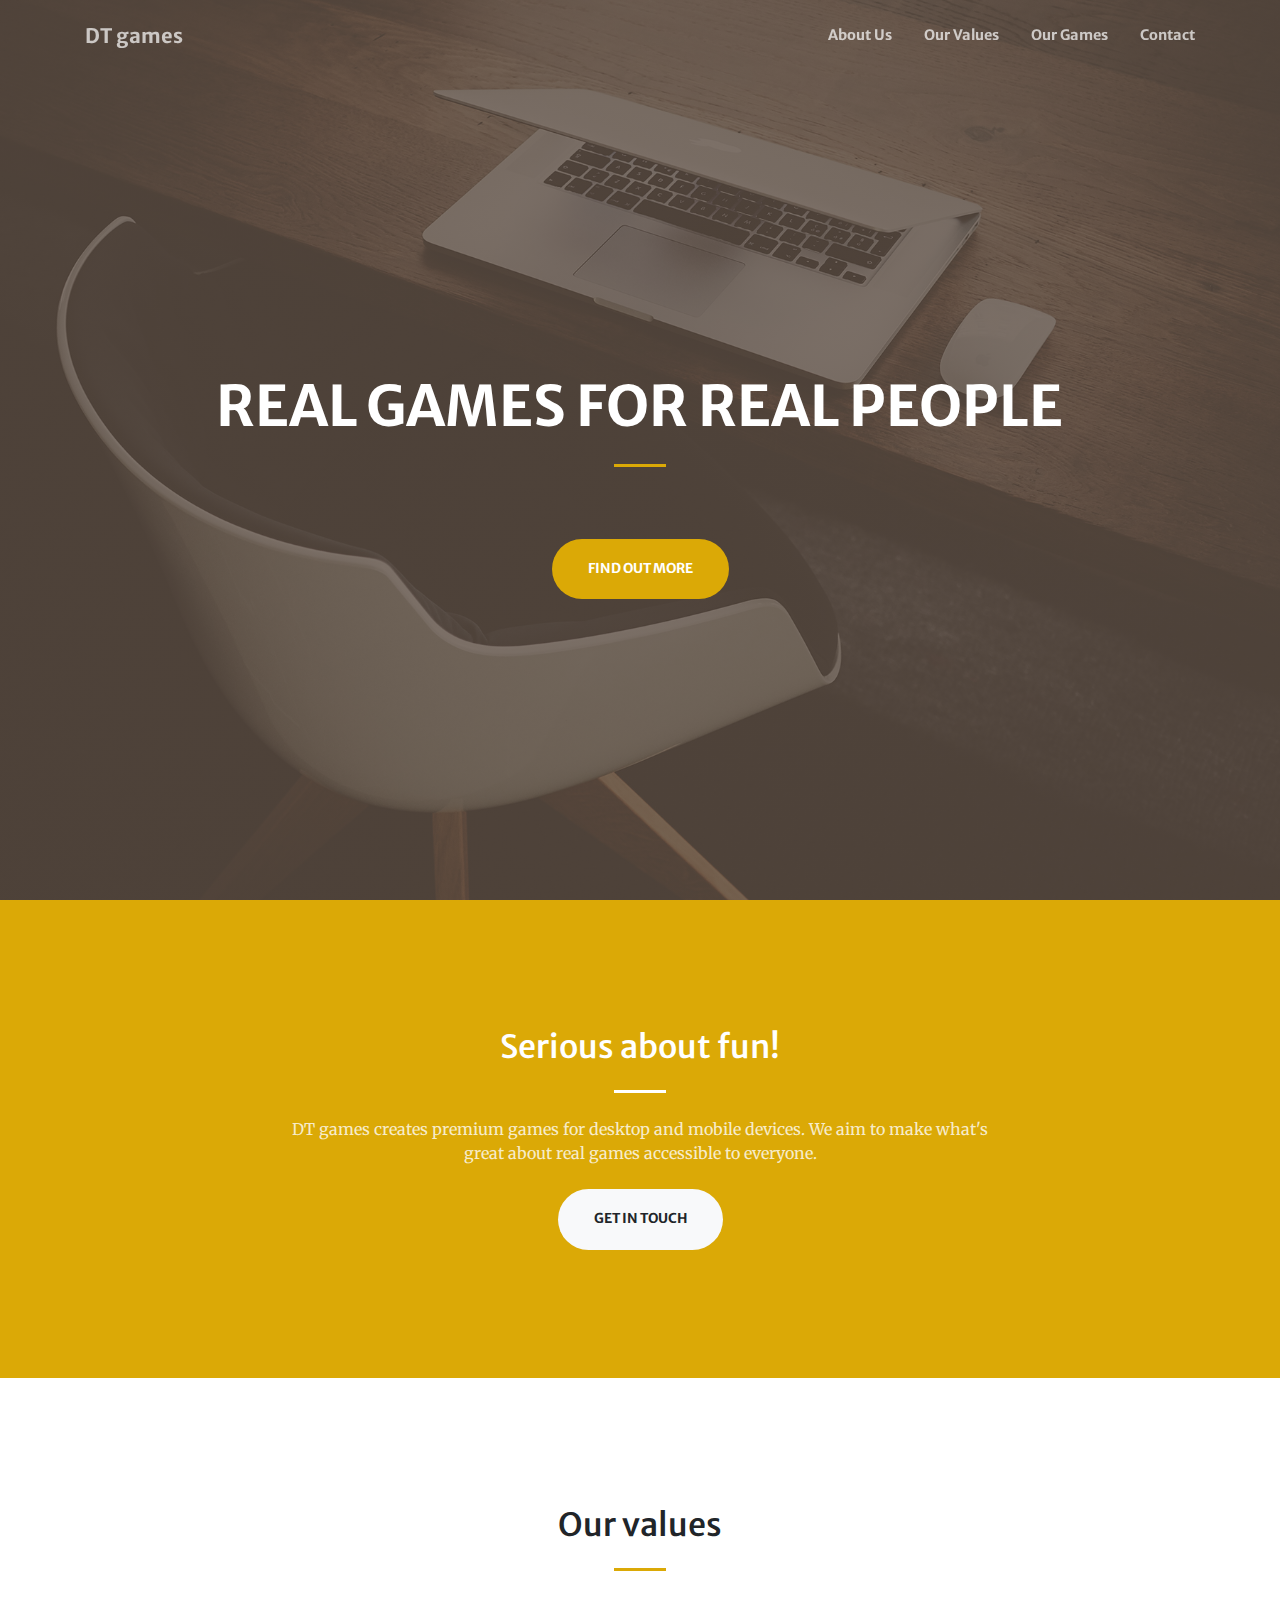
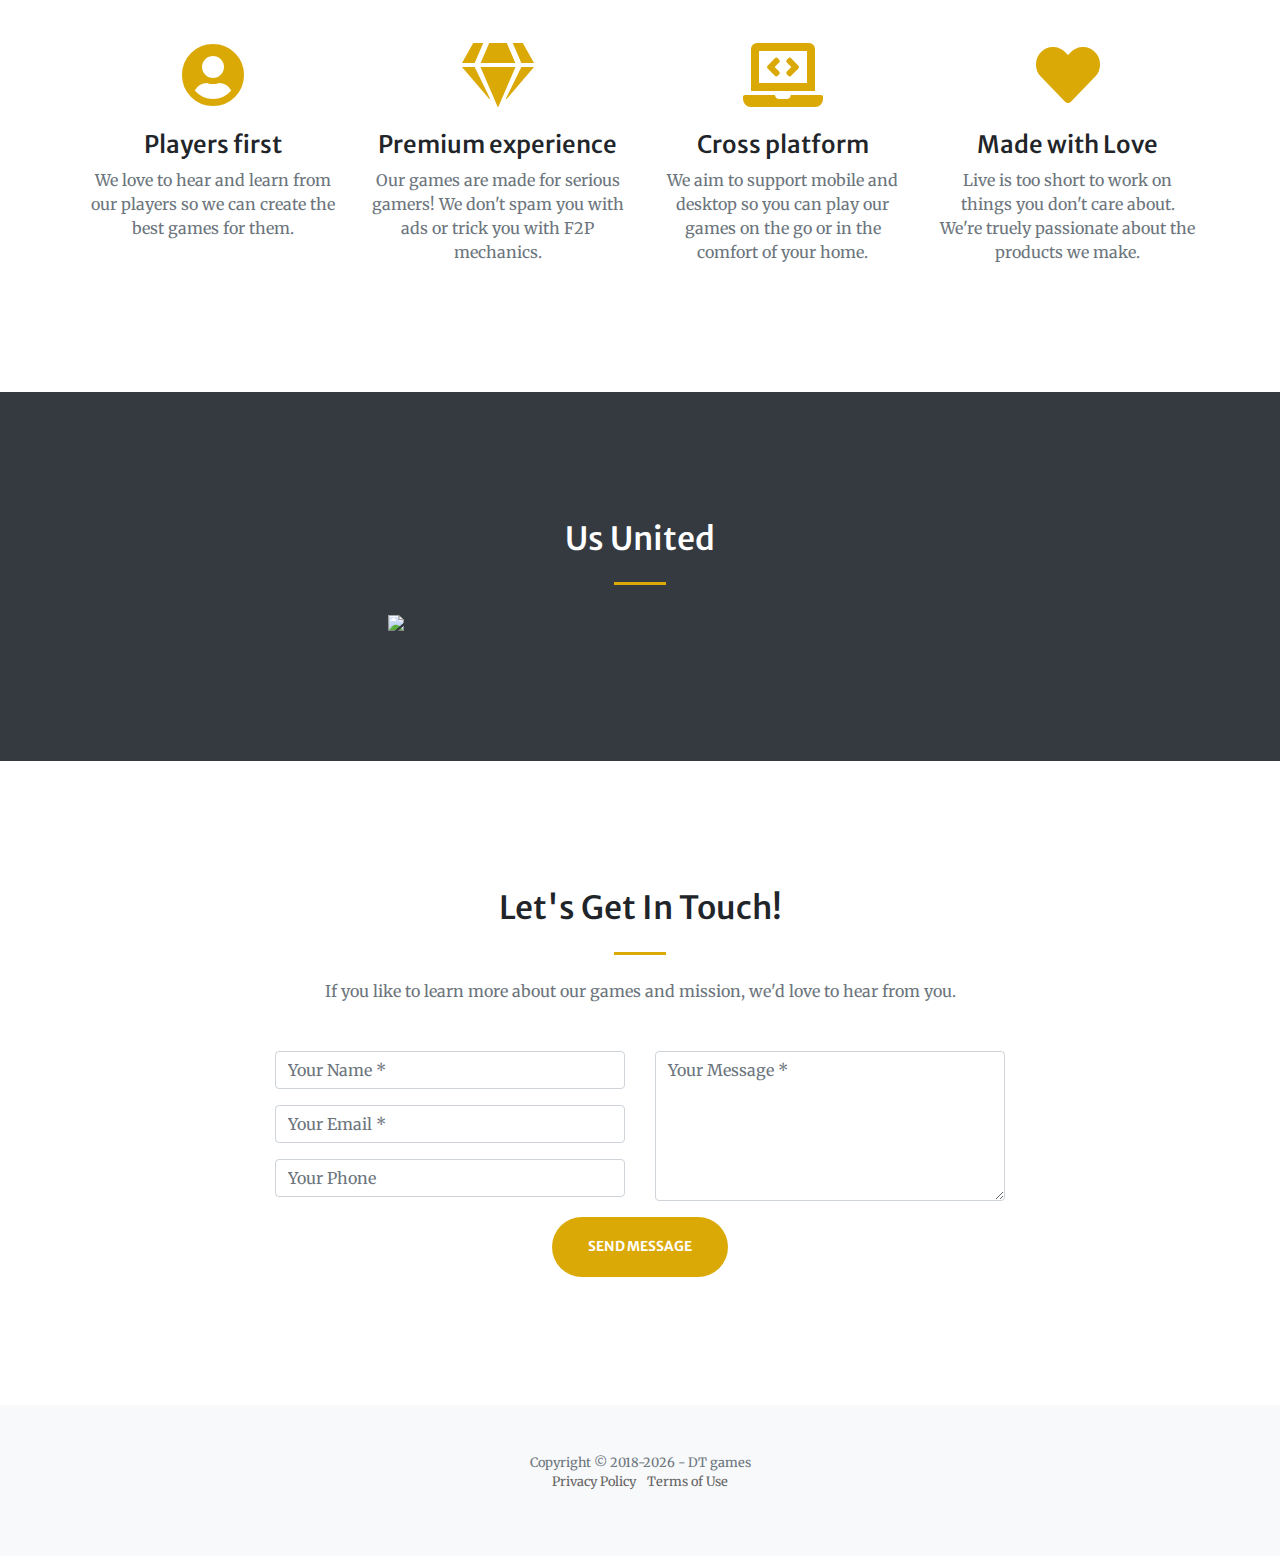
==== commit b5cd7be1: "Update index.html" ====
--- a/index.html
+++ b/index.html
@@ -124,7 +124,7 @@
   <!-- Portfolio Section -->
   <section id="portfolio_2" class="page-section bg-dark text-white">
     <div class="container-fluid">
-      <h2 class="text-center mt-0"></h2>
+      <h2 class="text-center mt-0">Us United</h2>
       <hr class="divider my-4">
       <div class="row justify-content-center">
 <!--
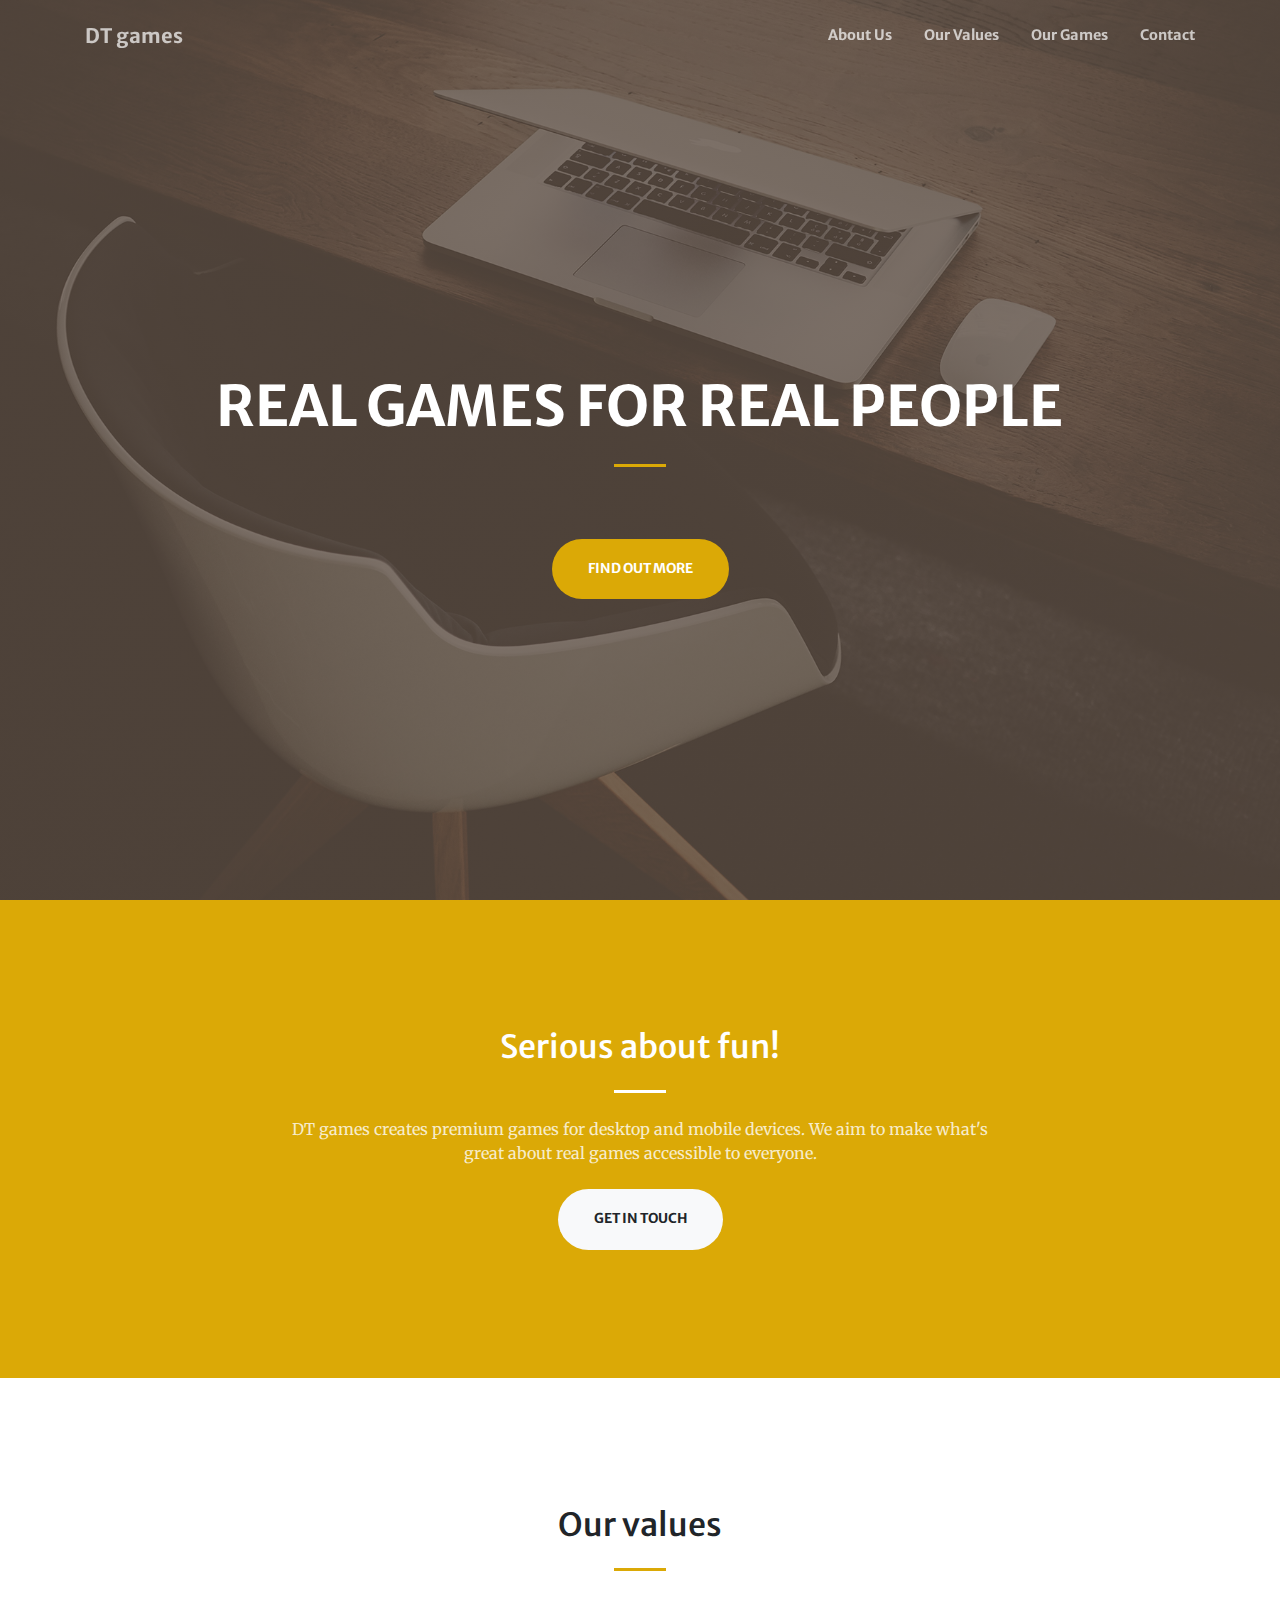
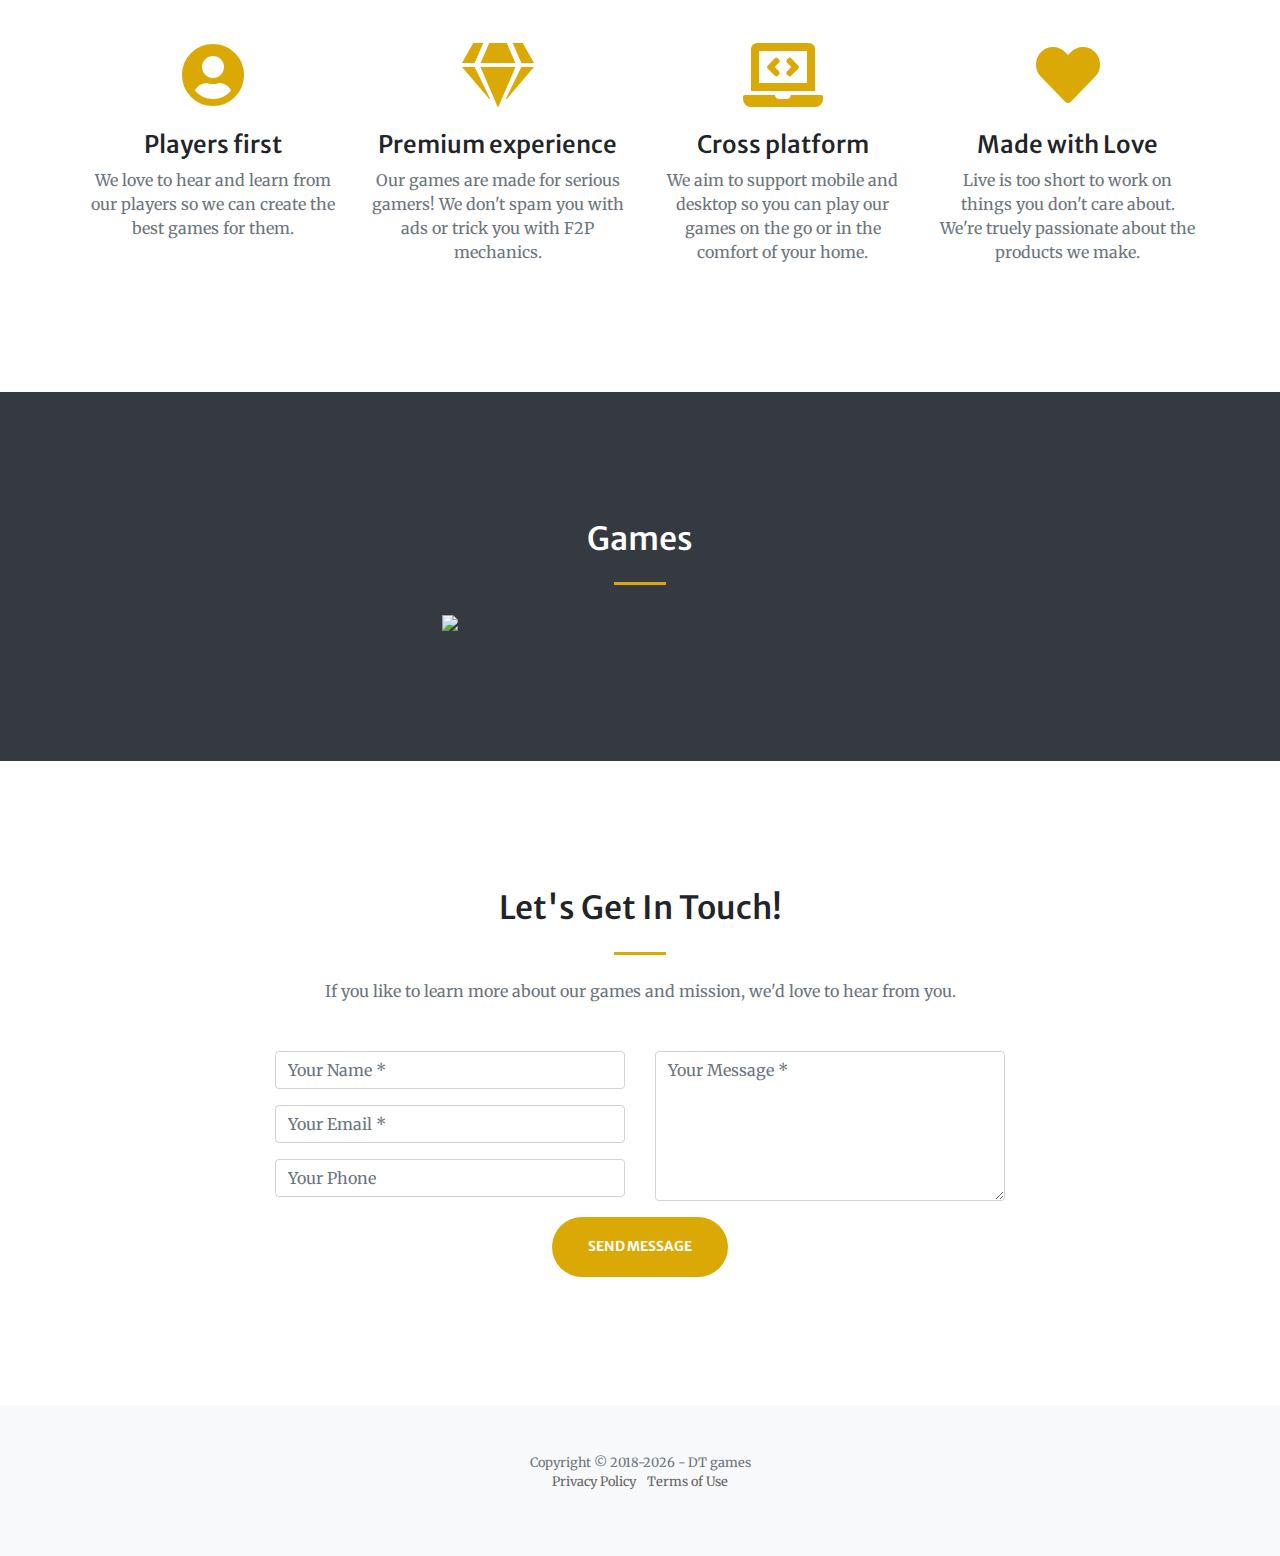
==== commit 9a66d104: "Update index.html" ====
--- a/index.html
+++ b/index.html
@@ -124,7 +124,7 @@
   <!-- Portfolio Section -->
   <section id="portfolio_2" class="page-section bg-dark text-white">
     <div class="container-fluid">
-      <h2 class="text-center mt-0">Us United</h2>
+      <h2 class="text-center mt-0">Games</h2>
       <hr class="divider my-4">
       <div class="row justify-content-center">
 <!--
@@ -142,8 +142,8 @@
           </a>
         </div>
       -->
-        <div class="col-lg-5 col-sm-6">
-			<a href="https://store.steampowered.com/app/2067070/Us_United__COOP_DECKBUILDER/" target="blank">
+        <div class="col-lg-4 col-sm-6">
+			<a href="https://store.steampowered.com/app/2067070/" target="blank">
             <img class="img-fluid" src="https://cdn.cloudflare.steamstatic.com/steam/apps/2067070/header.jpg?t=1693158416">
             <div class="portfolio-box-caption">
               <div class="project-category text-white-50">
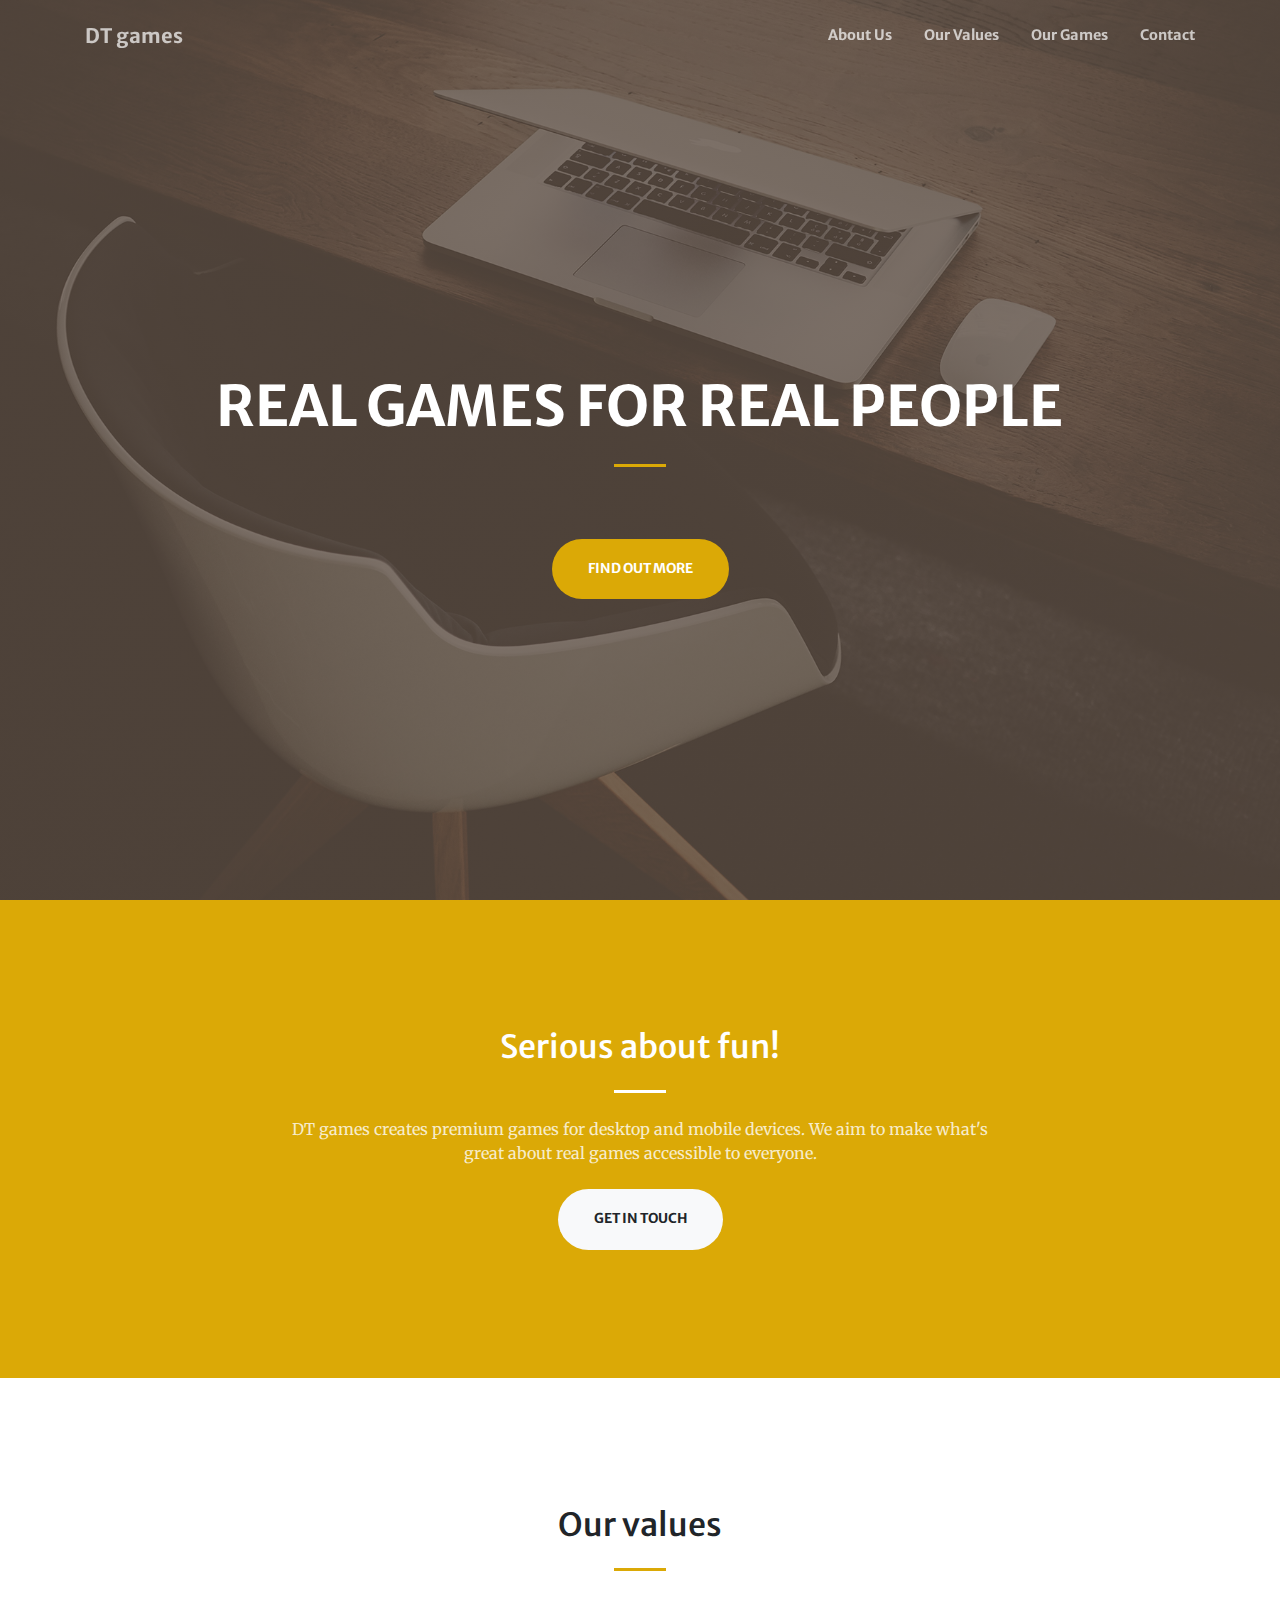
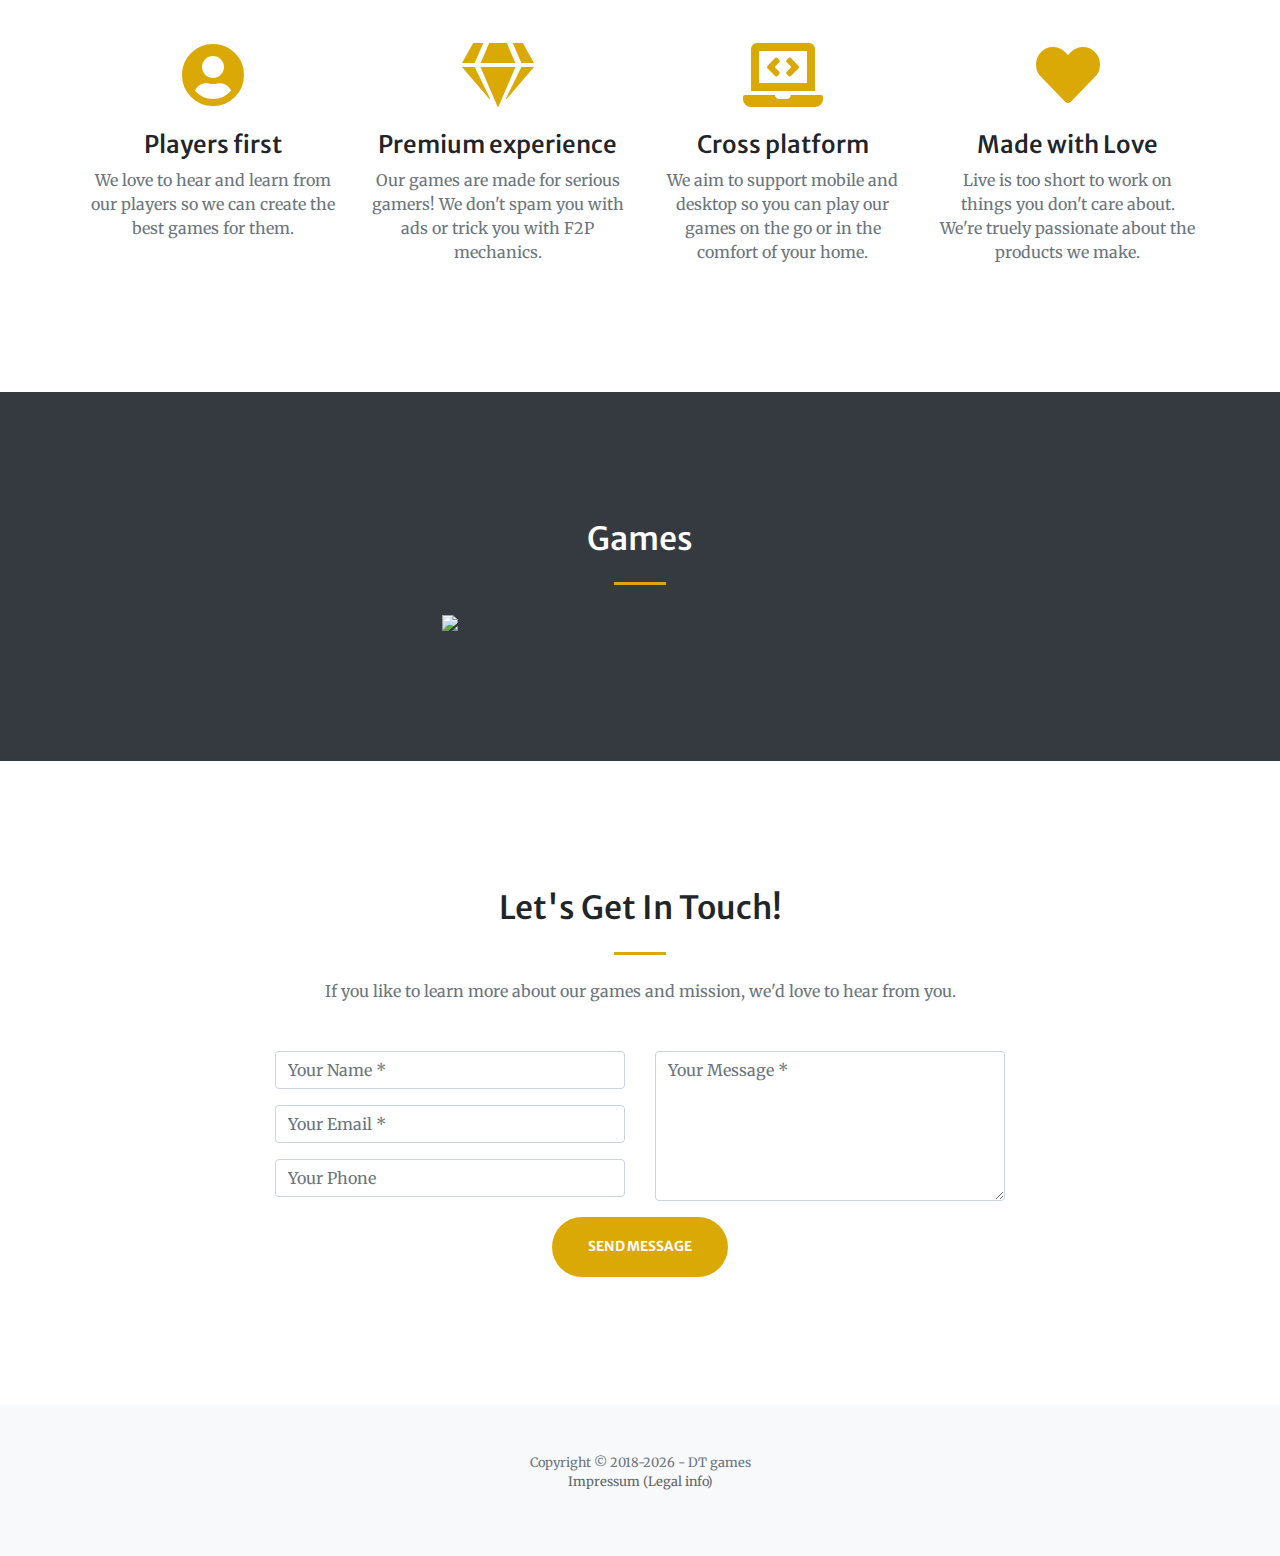
==== commit cd94e8fe: "update terms" ====
--- a/index.html
+++ b/index.html
@@ -222,11 +222,9 @@
 
          <div class="small text-center text-muted">
             <ul class="list-inline quicklinks">
+
               <li class="list-inline-item">
-                <a href="privacy.html" style="color:#666">Privacy Policy</a>
-              </li>
-              <li class="list-inline-item">
-                <a href="terms.html" style="color:#666">Terms of Use</a>
+                <a href="impressum.html" style="color:#666">Impressum (Legal info)</a>
               </li>
             </ul>
           </div>
